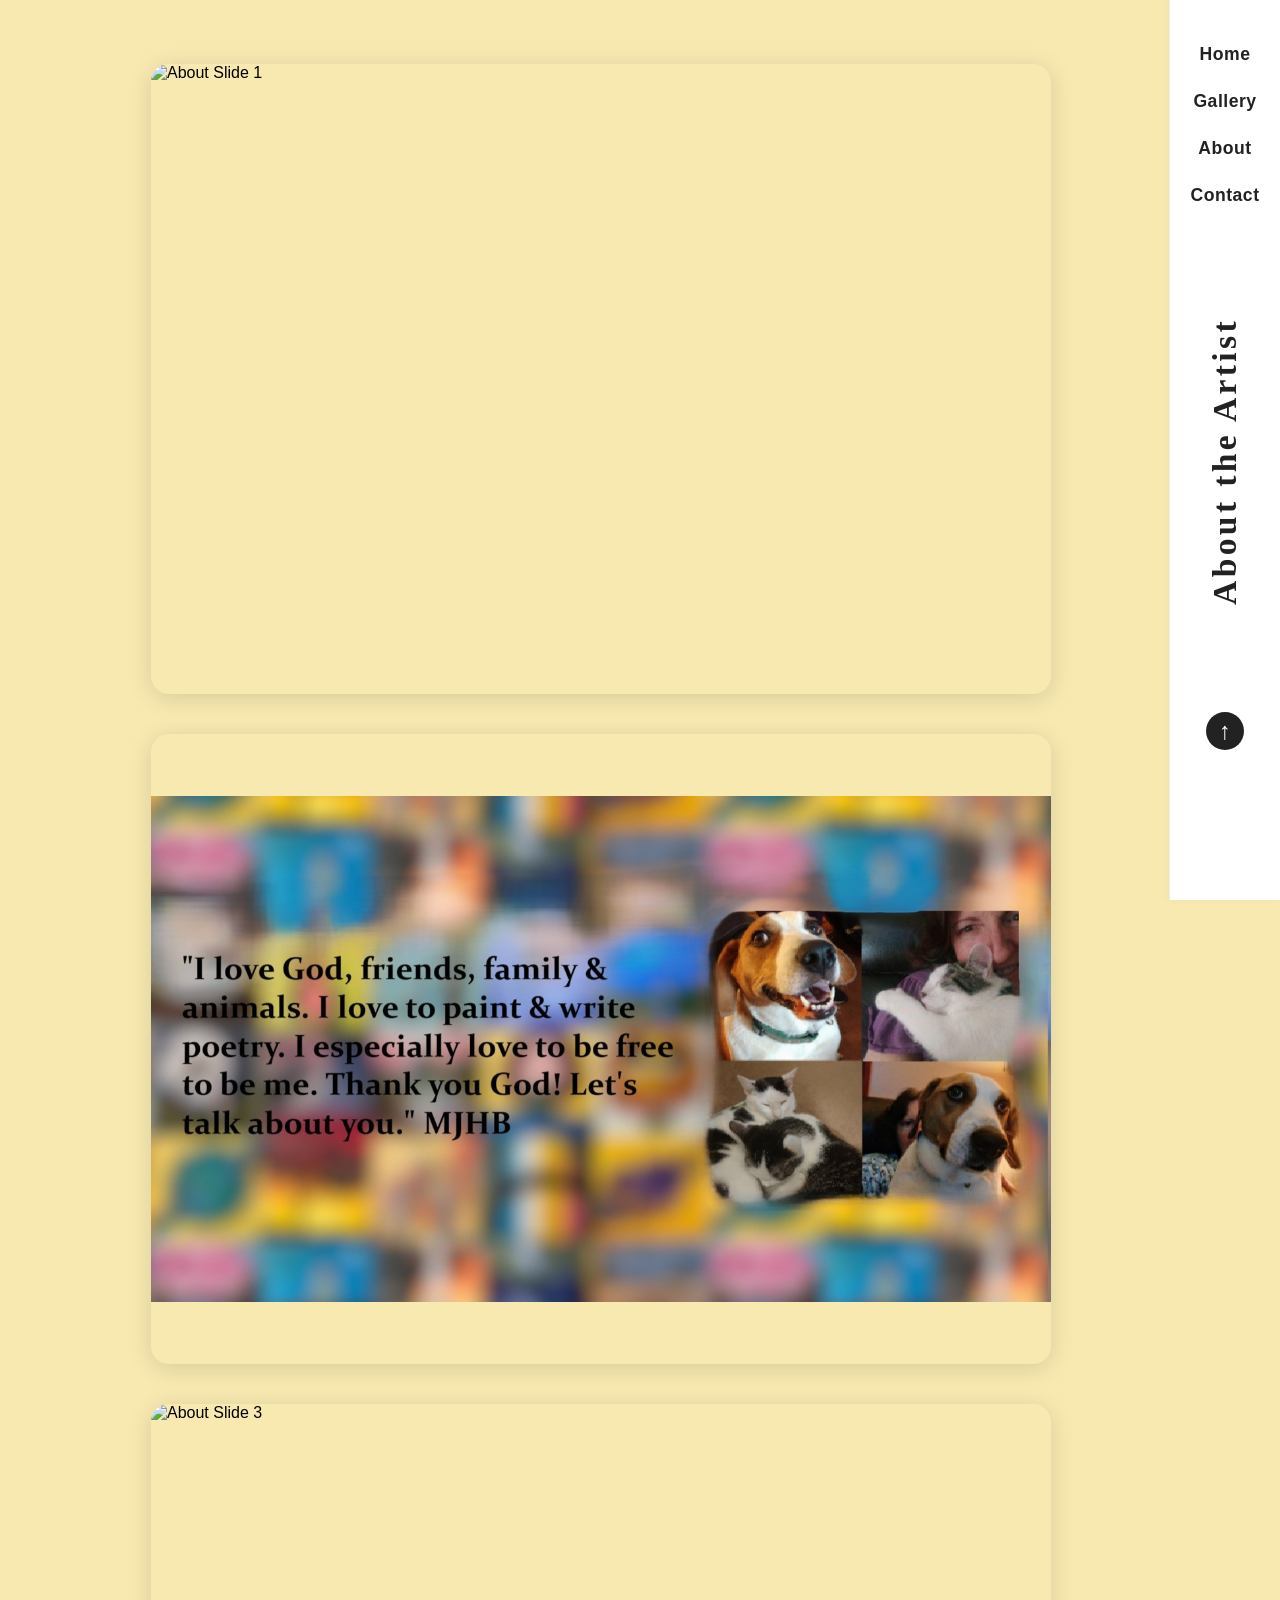
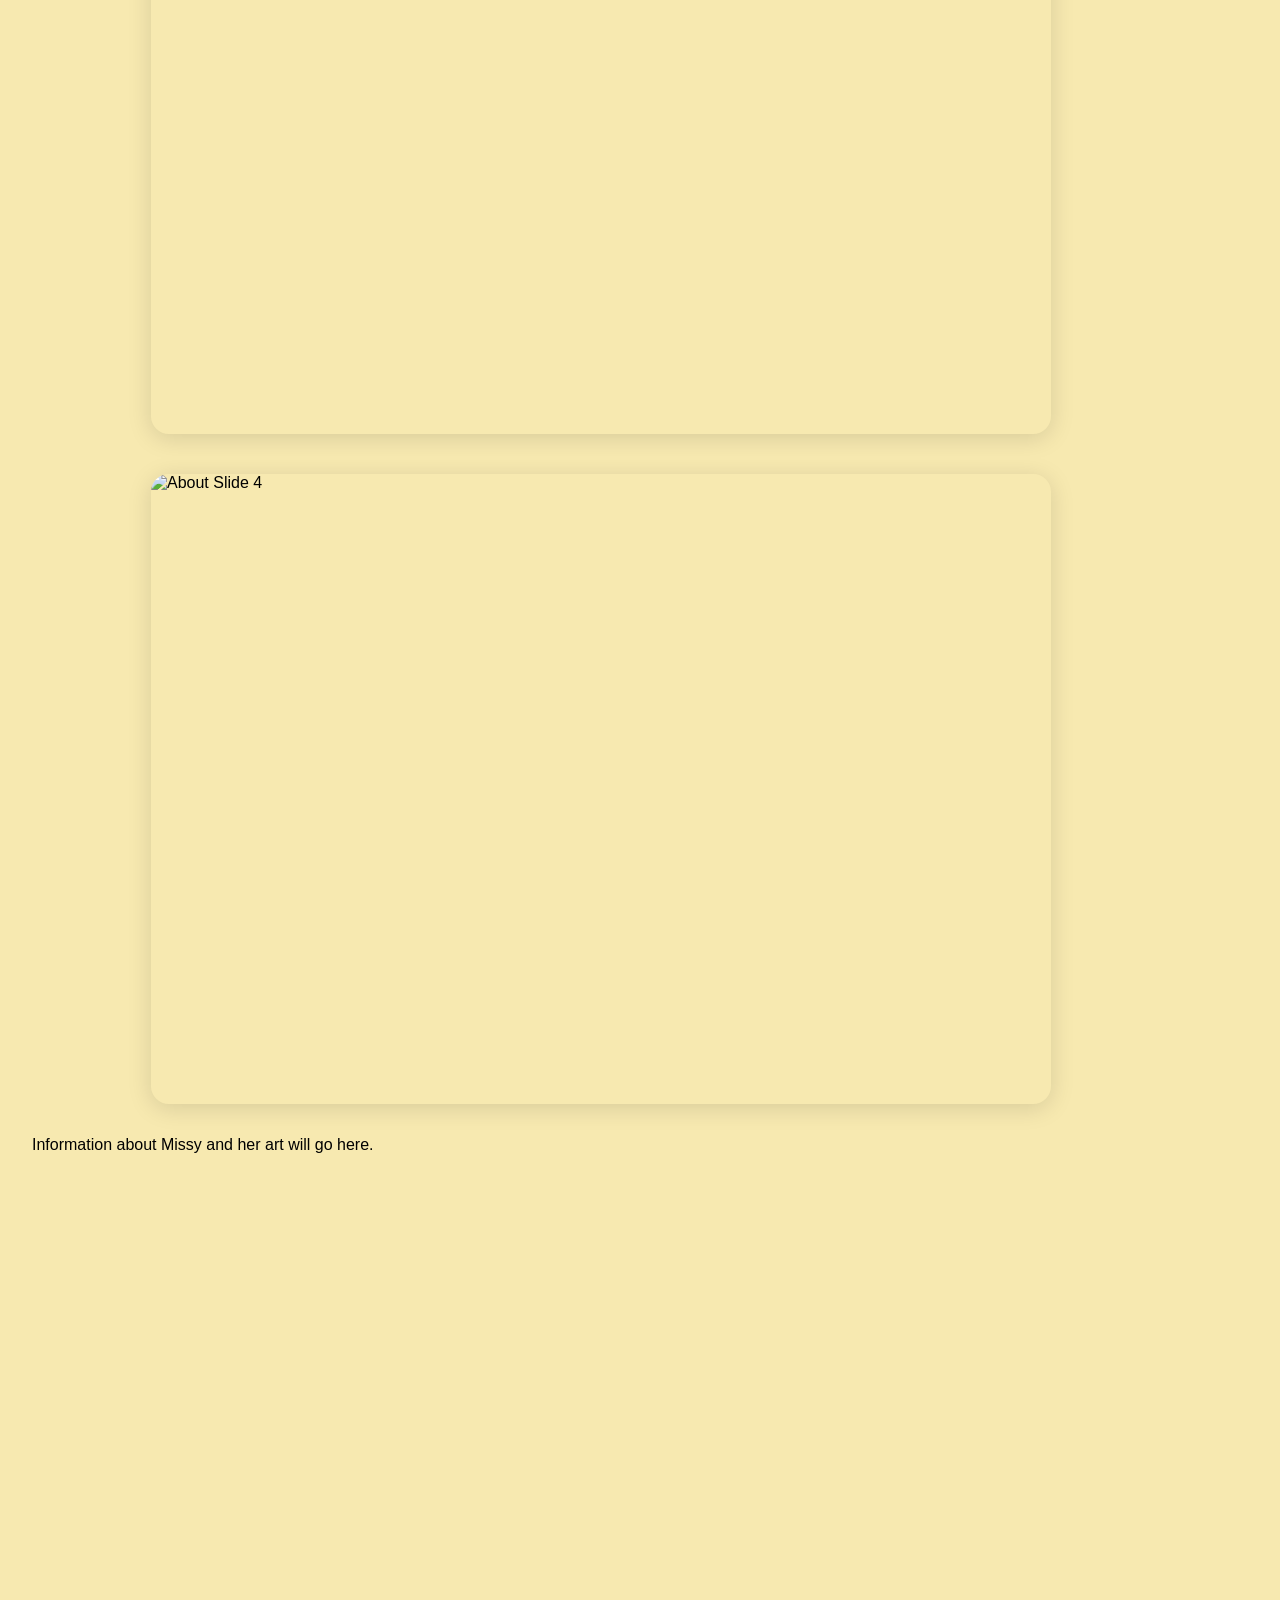
==== about.html @ 3e7fbd7c "updated JS, CSS and HTML updated. :)" ====
<!DOCTYPE html>
<html lang="en">
<head>
  <meta charset="UTF-8">
  <meta name="viewport" content="width=device-width, initial-scale=1.0">
  <title>About - Missy Art Gallery</title>
  <link rel="stylesheet" href="assets/style.css">
  <link rel="icon" href="assets/MissyCutOut.png">
</head>
<body>
  <div class="page-layout">
    <main class="gallery-main about-slides about-page-bg">
      <!-- Removed duplicate heading -->
      <div class="about-slides-container">
        <img src="assets/about1.png" alt="About Slide 1" class="about-slide">
        <img src="assets/about2.png" alt="About Slide 2" class="about-slide">
        <img src="assets/about3.png" alt="About Slide 3" class="about-slide">
        <img src="assets/about4.png" alt="About Slide 4" class="about-slide">
      </div>
      <p>Information about Missy and her art will go here.</p>
    </main>
    <aside class="sidebar-nav">
      <nav class="side-links">
        <a href="index.html">Home</a>
        <a href="gallery.html">Gallery</a>
        <a href="about.html">About</a>
        <a href="contact.html">Contact</a>
      </nav>
      <div class="vertical-heading-flex">
        <span>About the Artist</span>
      </div>
      <div class="sidebar-bottom">
        <button id="backToTopBtn" title="Back to Top">↑</button>
        <div class="missy-spacer"></div>
        <div id="missy-widget-placeholder"></div>
      </div>
    </aside>
  </div>
  <div class="color-reveal"></div>
  <script src="assets/color-reveal.js"></script>
  <!-- hamburger.js removed -->
</body>
</html>
---- assets/style.css ----
/* Home page background and layout */
body.home-bg {
  background: url('home-bg.jpg') no-repeat center center fixed;
  background-size: cover;
  min-height: 100vh;
  width: 100vw;
  overflow: hidden;
  margin: 0;
  padding: 0;
  display: flex;
  flex-direction: column;
  align-items: center;
  justify-content: flex-start;
  position: relative;
}

body.home-bg::before {
  content: '';
  position: fixed;
  top: 0;
  left: 0;
  width: 100vw;
  height: 100vh;
  background: url('home-bg.jpg') no-repeat center center fixed;
  background-size: cover;
  filter: grayscale(1);
  opacity: 0.5; /* Adjusted opacity for better visibility */
  z-index: 0;
  pointer-events: none;
  /* Remove any other background overlays for home */
}

.home-bg header {
  width: 100vw;
  background: rgba(255,255,255,0.85);
  text-align: center;
  padding: 2.5em 0 1.5em 0;
  box-sizing: border-box;
}
@media (min-width: 700px) {
  .home-bg header {
    max-width: 900px;
    margin: 2.5em auto 0 auto;
    border-radius: 18px;
    box-shadow: 0 4px 24px rgba(0,0,0,0.13);
    padding: 0.7em 0 0.5em 0;
    width: 90vw;
  }
}
.home-bg h1 {
  margin: 0 0 0.5em 0;
  font-size: 2.5em;
  font-family: 'Constantia', serif;
  color: #222;
  letter-spacing: 0.05em;
}
.home-bg .side-links {
  display: flex;
  flex-direction: row;
  justify-content: center;
  align-items: center;
  gap: 1.2em;
  margin-bottom: 0;
}
/* Center nav links for index.html and all pages */
.side-links {
  display: flex;
  flex-direction: row;
  justify-content: center;
  align-items: center;
  width: 100%;
  gap: 1.2em;
}
@media (max-width: 900px) {
  .side-links {
    gap: 0.5em;
  }
}
@media (max-width: 900px) {
  .side-links a {
    font-size: 1em;
    padding: 0.2em 0.5em;
    margin: 0 0.2em;
  }
  .side-links {
    gap: 0.5em;
  }
}
@media (max-width: 900px) {
  .side-links a {
    font-size: 1em;
    padding: 0.2em 0.5em;
    margin: 0 0.2em;
  }
  .side-links {
    gap: 0.5em;
  }
}
/* Removed yellow background for about page layout to allow body background image to show */
/* About page slides */
.about-slides-container {
  display: flex;
  flex-direction: column;
  gap: 2.5em;
  margin: 2em 0 2em 0;
  background: transparent;
}
.about-slide {
  width: 100%;
  max-width: 900px;
  height: 60vw;
  max-height: 70vh;
  object-fit: contain;
  border-radius: 18px;
  box-shadow: 0 4px 24px rgba(0,0,0,0.13);
  margin: 0 auto;
  display: block;
  background: transparent;
}

/* Contact window with background image */
.contact-window {
  max-width: 500px;
  margin: 2em auto 0 auto;
  padding: 2.5em 2em 2em 2em;
  border-radius: 18px;
  box-shadow: 0 4px 24px rgba(0,0,0,0.13);
  background: url('contactme.png') center center/cover no-repeat, #fff;
  color: #222;
  position: relative;
  min-height: 340px;
  display: flex;
  flex-direction: column;
  align-items: flex-start;
  justify-content: center;
}
.contact-window .contact-info {
  background: rgba(255,255,255,0.85);
  border-radius: 10px;
  padding: 1.2em 1em;
  width: 100%;
  box-sizing: border-box;
}
@media (max-width: 700px) {
  .about-slide {
    height: 40vw;
    max-height: 40vh;
  }
  .about-slides-container {
    gap: 1.2em;
  }
}

/* Missy Art Gallery - Gallery Page Styles */
body {
  font-family: 'Segoe UI', Arial, sans-serif;
  background: #f7e9b0;
  min-height: 100vh;
  margin: 0;
  padding: 0;
  position: relative;
  overflow-x: hidden;
}

body:not(.home-bg)::before {
  content: '';
  position: fixed;
  top: 0;
  left: 0;
  width: 100vw;
  height: 100vh;
  background: url('bg.png') no-repeat center center fixed;
  background-size: cover;
  filter: grayscale(1);
  opacity: 1;
  z-index: 0;
  pointer-events: none;
}

/* Color reveal overlay for wave effect */
.color-reveal {
  position: fixed;
  top: 0; left: 0; width: 100vw; height: 100vh;
  background: url('bg.png') center center/cover no-repeat;
  z-index: 1;
  pointer-events: none;
  /* Start fully hidden (right edge at 100%) */
  clip-path: inset(0 100% 0 0);
  transition: clip-path 1.2s cubic-bezier(0.4, 0, 0.2, 1);
}
.color-reveal.active {
  clip-path: inset(0 0 0 0);
}
body:not(.home-bg) > * {
  position: relative;
  z-index: 2;
}

body:not(.home-bg)::before {
  content: '';
  position: fixed;
  top: 0;
  left: 0;
  width: 100vw;
  height: 100vh;
  background: url('bgbw.png') no-repeat center center fixed;
  background-size: cover;
  opacity: 1;
  z-index: 0;
  pointer-events: none;
}

body > * {
  position: relative;
  z-index: 1;
}


/* Sidebar navigation styles */
.sidebar-nav {
  width: 110px;
  position: fixed;
  top: 0;
  right: 0;
  height: 100vh;
  background: #fff;
  border-left: 1px solid #eee;
  display: flex;
  flex-direction: column;
  align-items: center;
  z-index: 20;
  box-shadow: -2px 0 8px rgba(0,0,0,0.03);
  justify-content: flex-start;
}
.side-links {
  display: flex;
  flex-direction: column;
  align-items: center;
  margin-top: 2.5em;
  gap: 1.2em;
  z-index: 2;
}
.vertical-heading-flex {
  flex: 1 1 0;
  display: flex;
  align-items: center;
  justify-content: center;
  width: 100%;
  background: none;
  border: none;
  box-shadow: none;
  height: auto;
  pointer-events: none;
  z-index: 1;
}
.vertical-heading-flex span {
  writing-mode: vertical-rl;
  transform: rotate(180deg);
  font-size: 2.1em;
  font-family: 'Constantia', serif;
  color: #222;
  letter-spacing: 0.1em;
  font-weight: bold;
  margin: 0 auto;
  pointer-events: auto;
}
.vertical-heading span {
  pointer-events: auto;
}
.sidebar-nav {
  position: fixed;
  top: 0;
  right: 0;
  width: 110px;
  height: 100vh;
  background: #fff;
  border-left: 1px solid #eee;
  display: flex;
  flex-direction: column;
  align-items: center;
  z-index: 20;
  box-shadow: -2px 0 8px rgba(0,0,0,0.03);
  /* For absolute children */
  position: fixed;
}
.side-links, .sidebar-bottom {
  position: relative;
  z-index: 2;
}
.sidebar-bottom {
  display: flex;
  flex-direction: column;
  align-items: center;
  margin-bottom: 1.5em;
  gap: 0.7em;
  margin-top: auto;
}
.missy-spacer {
  height: 1.7em;
}
.side-links {
  display: flex;
  flex-direction: column;
  align-items: center;
  margin-top: 2.5em;
  gap: 1.2em;
}
.side-links a {
  color: #222;
  text-decoration: none;
  font-weight: bold;
  font-size: 1.1em;
  letter-spacing: 0.5px;
  padding: 0.2em 0.5em;
  border-radius: 3px;
  transition: background 0.2s, color 0.2s;
}
.side-links a:hover {
  background: #222;
  color: #fff;
}
.vertical-heading {
  margin: 2.5em 0 2.5em 0;
  width: 100%;
  display: flex;
  align-items: center;
  justify-content: center;
  background: none;
  border: none;
  box-shadow: none;
  position: static;
  height: auto;
}
.vertical-heading span {
  writing-mode: vertical-rl;
  transform: rotate(180deg);
  font-size: 2.1em;
  font-family: 'Constantia', serif;
  color: #222;
  letter-spacing: 0.1em;
  font-weight: bold;
  margin: 0 auto;
}
.sidebar-bottom {
  display: flex;
  flex-direction: column;
  align-items: center;
  margin-bottom: 1.5em;
  gap: 1.2em;
}
#backToTopBtn {
  background: #222;
  color: #fff;
  border: none;
  border-radius: 50%;
  width: 38px;
  height: 38px;
  font-size: 1.5em;
  cursor: pointer;
  margin-bottom: 0.5em;
  transition: background 0.2s;
}
#backToTopBtn:hover {
  background: #444;
}
#missy-widget-placeholder {
  width: 48px;
  height: 48px;
  background: none;
}

.gallery-grid {
  display: grid;
  grid-template-columns: repeat(auto-fit, minmax(180px, 1fr));
  gap: 1.5em;
  padding: 2em;
  max-width: 1200px;
  margin: 0 auto;
}

/* Two-column layout for gallery and vertical heading */
  /* ...existing code... */
.page-layout {
  display: flex;
  flex-direction: row;
  min-height: 80vh;
  max-width: 1400px;
  margin: 0 auto;
}
.gallery-main {
  flex: 1 1 0;
  padding: 2em 0 2em 2em;
  margin-right: 110px; /* leave space for sidebar */
}

.gallery-grid {
  display: grid;
  grid-template-columns: repeat(auto-fit, minmax(180px, 1fr));
  gap: 1.5em;
  max-width: 900px;
  margin: 0 auto;
}
.gallery-item {
  background: #fff;
  border-radius: 8px;
  box-shadow: 0 2px 8px rgba(0,0,0,0.07);
  overflow: hidden;
  text-align: center;
  transition: box-shadow 0.2s;
}
.gallery-item:hover {
  box-shadow: 0 4px 16px rgba(0,0,0,0.15);
}
.gallery-thumb {
  width: 100%;
  height: 180px;
  object-fit: cover;
  filter: grayscale(1);
  transition: filter 0.4s;
  cursor: pointer;
}
.gallery-thumb.visited {
  filter: grayscale(0);
}
.caption {
  padding: 0.7em 1em 1em 1em;
  font-size: 1em;
  color: #333;
}

#loadMoreBtn {
  display: block;
  margin: 2em auto 3em auto;
  padding: 0.8em 2.5em;
  font-size: 1.1em;
  background: #222;
  color: #fff;
  border: none;
  border-radius: 4px;
  cursor: pointer;
  transition: background 0.2s;
}
#loadMoreBtn:hover {
  background: #444;
}

@media (max-width: 600px) {
  .gallery-grid {
    grid-template-columns: 1fr 1fr;
    padding: 1em;
    gap: 1em;
  }
  .gallery-thumb {
    height: 120px;
  }
}

@media (max-width: 900px) {
  .page-layout {
    flex-direction: column;
  }
  .sidebar-nav {
    position: fixed;
    left: 0;
    right: 0;
    top: auto;
    bottom: 0;
    width: 100vw;
    height: 90px;
    flex-direction: row;
    border-left: none;
    border-top: 1px solid #eee;
    box-shadow: 0 -2px 8px rgba(0,0,0,0.03);
    justify-content: space-between;
    align-items: center;
    padding: 0 1em 1em 1em;
    z-index: 30;
  }
  .side-links {
    flex-direction: row;
    margin-top: 0;
    gap: 1em;
  }
  .vertical-heading-flex {
    flex: none;
    position: static;
    padding: 0;
    margin: 0 1em 0 1em;
    width: auto;
    height: 60px;
    border: none;
    background: none;
    box-shadow: none;
    align-items: center;
    justify-content: center;
    transform: none;
  }
  .vertical-heading-flex span {
    writing-mode: horizontal-tb;
    transform: none;
    font-size: 2em;
    padding-top: 0.5em;
  }
  .sidebar-bottom {
    flex-direction: row;
    margin-bottom: 0;
    gap: 1em;
    margin-top: 0;
    align-items: flex-end;
  }
  .missy-spacer {
    width: 1.7em;
    height: auto;
  }
  .gallery-main {
    padding: 1em 0 0.5em 0.5em;
    margin-right: 0;
  }
  .gallery-grid {
    grid-template-columns: 1fr 1fr;
    gap: 1em;
    max-width: 100vw;
  }
}

@media (max-width: 600px) {
  .gallery-grid {
    grid-template-columns: 1fr;
    gap: 0.7em;
  }
  .gallery-thumb {
    height: 120px;
  }
  .vertical-heading span {
    font-size: 1.3em;
  }
}
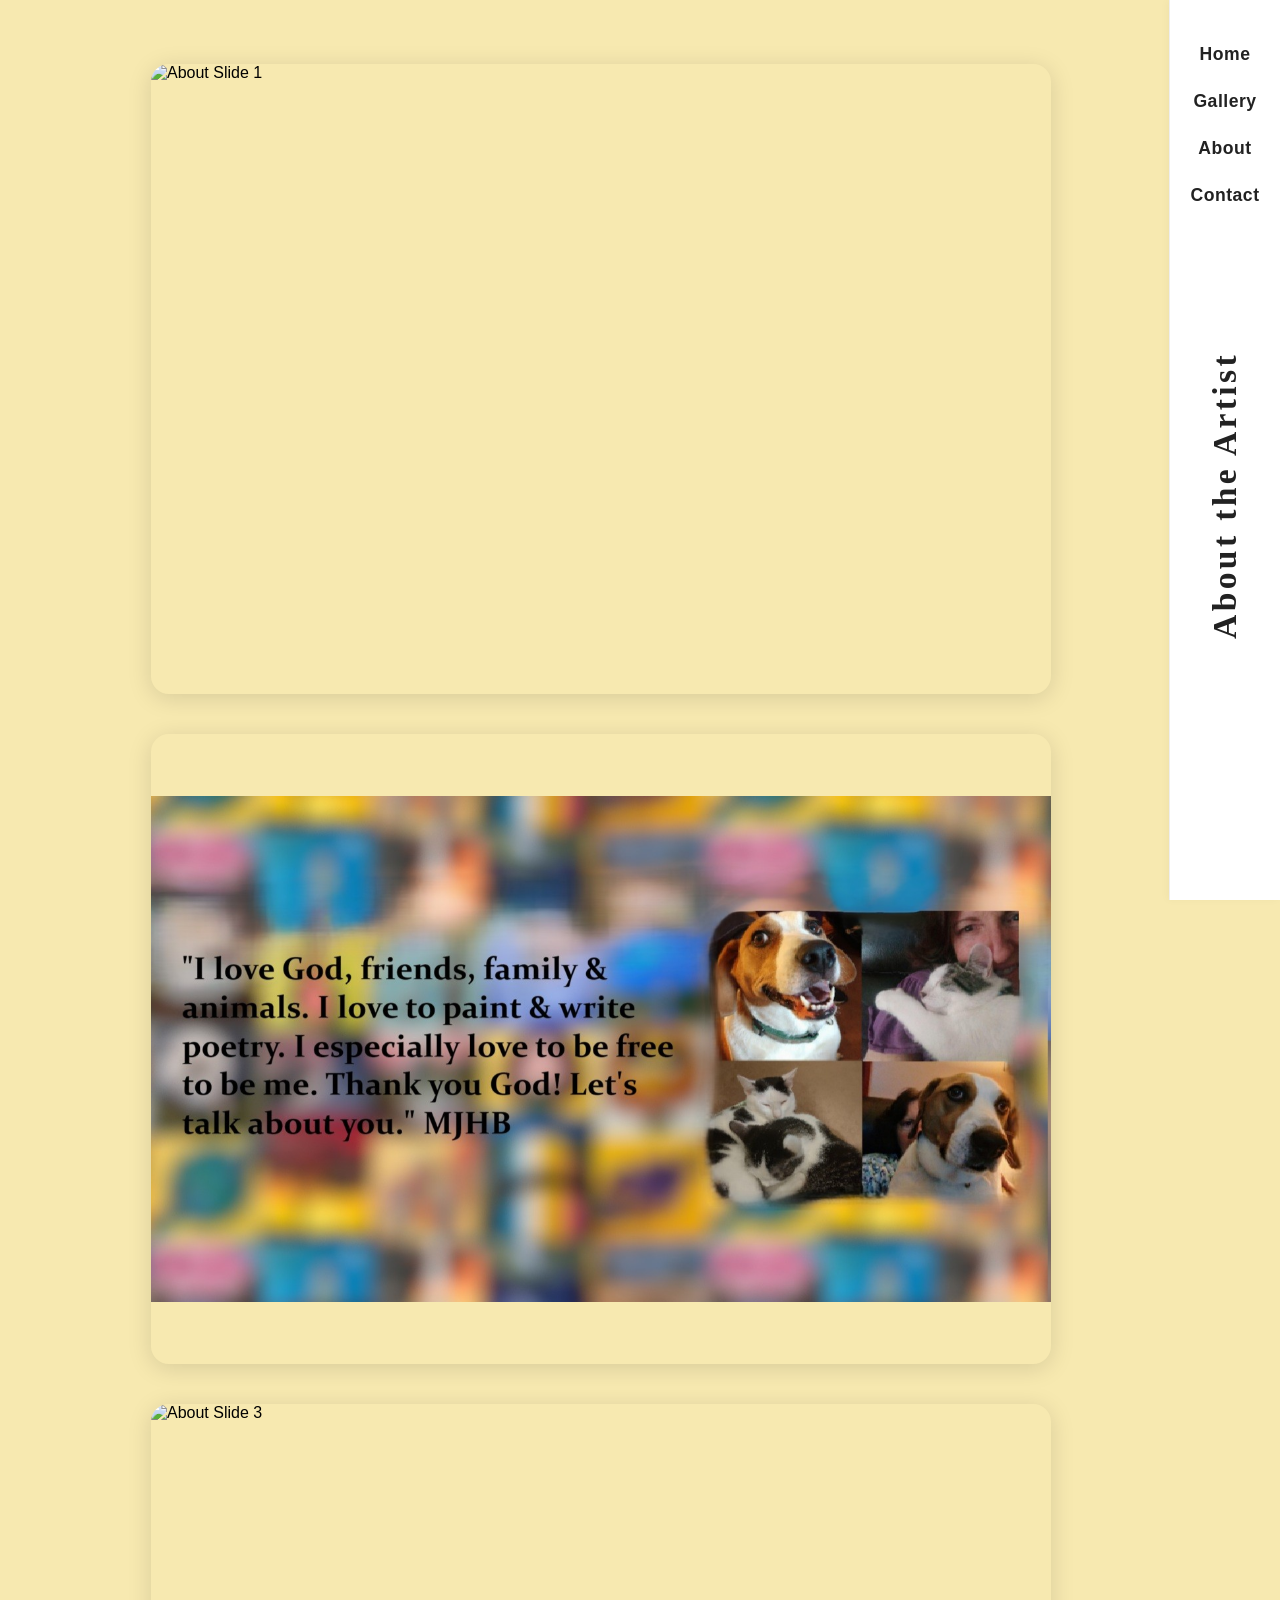
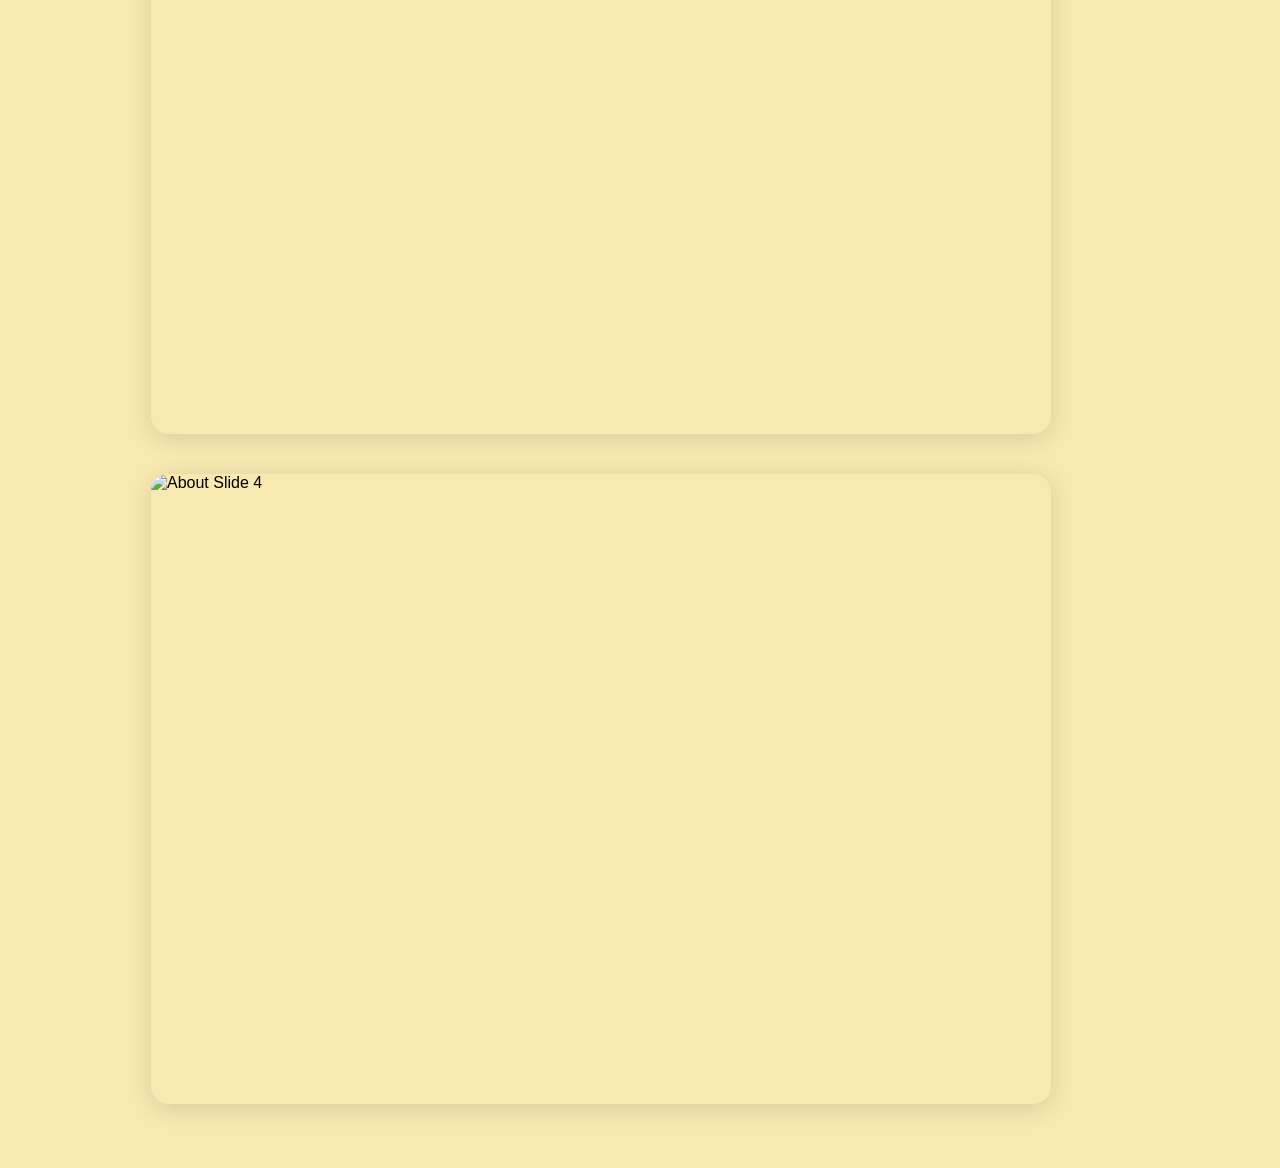
==== commit 6ddb5a48: "updating javascript created color wave" ====
--- a/about.html
+++ b/about.html
@@ -8,6 +8,11 @@
   <link rel="icon" href="assets/MissyCutOut.png">
 </head>
 <body>
+  <!-- Magic background effect: color wave reveal -->
+  <div id="magic-bg-container">
+    <div class="bg-layer cursed-bw"></div>
+    <div class="bg-layer magic-color"></div>
+  </div>
   <div class="page-layout">
     <main class="gallery-main about-slides about-page-bg">
       <!-- Removed duplicate heading -->
@@ -17,7 +22,7 @@
         <img src="assets/about3.png" alt="About Slide 3" class="about-slide">
         <img src="assets/about4.png" alt="About Slide 4" class="about-slide">
       </div>
-      <p>Information about Missy and her art will go here.</p>
+      <!-- Placeholder text removed -->
     </main>
     <aside class="sidebar-nav">
       <nav class="side-links">
@@ -30,13 +35,11 @@
         <span>About the Artist</span>
       </div>
       <div class="sidebar-bottom">
-        <button id="backToTopBtn" title="Back to Top">↑</button>
         <div class="missy-spacer"></div>
         <div id="missy-widget-placeholder"></div>
       </div>
     </aside>
   </div>
-  <div class="color-reveal"></div>
   <script src="assets/color-reveal.js"></script>
   <!-- hamburger.js removed -->
 </body>
--- a/assets/style.css
+++ b/assets/style.css
@@ -1,51 +1,38 @@
-/* Home page background and layout */
-body.home-bg {
-  background: url('home-bg.jpg') no-repeat center center fixed;
-  background-size: cover;
-  min-height: 100vh;
-  width: 100vw;
-  overflow: hidden;
-  margin: 0;
-  padding: 0;
-  display: flex;
-  flex-direction: column;
-  align-items: center;
-  justify-content: flex-start;
-  position: relative;
-}
-
-body.home-bg::before {
-  content: '';
-  position: fixed;
-  top: 0;
-  left: 0;
-  width: 100vw;
-  height: 100vh;
-  background: url('home-bg.jpg') no-repeat center center fixed;
-  background-size: cover;
-  filter: grayscale(1);
-  opacity: 0.5; /* Adjusted opacity for better visibility */
-  z-index: 0;
-  pointer-events: none;
-  /* Remove any other background overlays for home */
-}
-
+/* Vertical animated color stripe overlay for all pages */
+
+  /* Animated color wave mask for color background layer */
+  .magic-color, .home-magic-color {
+    clip-path: circle(0px at center);
+    transition: clip-path 0.1s ease-out;
+    mask-image: linear-gradient(90deg, transparent 40%, black 48%, black 52%, transparent 60%);
+    -webkit-mask-image: linear-gradient(90deg, transparent 40%, black 48%, black 52%, transparent 60%);
+    mask-size: 200% 100%;
+    -webkit-mask-size: 200% 100%;
+    mask-position: 100% 0;
+    -webkit-mask-position: 100% 0;
+    animation: color-wave-move 6s linear infinite;
+  }
+  @keyframes color-wave-move {
+    0% {
+      mask-position: 100% 0;
+      -webkit-mask-position: 100% 0;
+    }
+    100% {
+      mask-position: -100% 0;
+      -webkit-mask-position: -100% 0;
+    }
+  }
+/* Center header and h1 for home page */
 .home-bg header {
   width: 100vw;
+  display: flex;
+  flex-direction: column;
+  align-items: center;
+  justify-content: flex-start;
   background: rgba(255,255,255,0.85);
   text-align: center;
   padding: 2.5em 0 1.5em 0;
   box-sizing: border-box;
-}
-@media (min-width: 700px) {
-  .home-bg header {
-    max-width: 900px;
-    margin: 2.5em auto 0 auto;
-    border-radius: 18px;
-    box-shadow: 0 4px 24px rgba(0,0,0,0.13);
-    padding: 0.7em 0 0.5em 0;
-    width: 90vw;
-  }
 }
 .home-bg h1 {
   margin: 0 0 0.5em 0;
@@ -53,25 +40,160 @@
   font-family: 'Constantia', serif;
   color: #222;
   letter-spacing: 0.05em;
-}
-.home-bg .side-links {
+  text-align: center;
+}
+/* Contact page image and yellow text bubbles overlay */
+.contact-image-bubbles {
+  position: relative;
+  display: grid;
+  grid-template-columns: 1fr 1fr;
+  grid-template-rows: auto 1fr auto;
+  align-items: center;
+  justify-items: center;
+  min-height: 420px;
+  width: 100%;
+  margin: 0 auto;
+  max-width: 700px;
+}
+.contact-art-img {
+  width: 100%;
+  max-width: 600px;
+  border-radius: 18px;
+  box-shadow: 0 4px 24px rgba(0,0,0,0.13);
+  display: block;
+}
+.bubble {
+  background: #ffe066;
+  color: #222;
+  border-radius: 2em;
+  padding: 0.7em 1.4em;
+  font-size: 1.1em;
+  box-shadow: 0 2px 12px rgba(0,0,0,0.10);
+  border: 2px solid #fffbe6;
+  font-family: 'Segoe UI', Arial, sans-serif;
+  z-index: 2;
+  transition: transform 0.2s;
+}
+.bubble a { color: #222; text-decoration: underline; }
+/* Improved bubble positions for clarity */
+/* Pixel-based for more consistent overlay */
+.bubble-name { top: 24px; left: 32px; }
+.bubble-phone { top: 24px; right: 32px; }
+.bubble-email { bottom: 32px; left: 32px; }
+.bubble-fb { bottom: 32px; right: 32px; }
+@media (max-width: 700px) {
+  .contact-image-bubbles {
+    max-width: 98vw;
+    min-height: 320px;
+  }
+  .contact-art-img { max-width: 98vw; }
+  .bubble { font-size: 0.95em; padding: 0.5em 1em; }
+  .bubble-name { top: 8px; left: 8px; }
+  .bubble-phone { top: 8px; right: 8px; }
+  .bubble-email { bottom: 8px; left: 8px; }
+  .bubble-fb { bottom: 8px; right: 8px; }
+  .bubble-name {
+    grid-column: 1 / 2;
+    grid-row: 1 / 2;
+    justify-self: start;
+    align-self: start;
+  }
+  .bubble-phone {
+    grid-column: 2 / 3;
+    grid-row: 1 / 2;
+    justify-self: end;
+    align-self: start;
+  }
+  .bubble-email {
+    grid-column: 1 / 2;
+    grid-row: 3 / 4;
+    justify-self: start;
+    align-self: end;
+  }
+  .bubble-fb {
+    grid-column: 2 / 3;
+    grid-row: 3 / 4;
+    justify-self: end;
+    align-self: end;
+  }
+}
+.bg-layer {
+  position: absolute;
+  inset: 0;
+  background-repeat: no-repeat;
+}
+
+.cursed-bw {
+  background-image: url('bgbw.png');
+}
+
+.magic-color {
+  background-image: url('bg.png');
+  clip-path: circle(0px at center);
+  transition: clip-path 0.1s ease-out;
+}
+
+/* Home page specific background images */
+.home-cursed-bw {
+  background-image: url('home-bgbw.jpg');
+}
+.home-magic-color {
+  background-image: url('home-bg.jpg');
+  clip-path: circle(0px at center);
+  transition: clip-path 0.1s ease-out;
+}
+
+/* Magic background color wave effect */
+#magic-bg-container {
+  position: fixed;
+  top: 0;
+  left: 0;
+  width: 100vw;
+  height: 100vh;
+  z-index: -1;
+}
+
+.bg-layer {
+  position: absolute;
+  inset: 0;
+  background-size: cover;
+  background-position: center;
+  background-repeat: no-repeat;
+}
+
+.cursed-bw {
+  background-image: url('bgbw.png');
+}
+
+.magic-color {
+  background-image: url('bg.png');
+  clip-path: circle(0px at center);
+  transition: clip-path 0.1s ease-out;
+}
+
+/* ...existing code for header and other elements... */
+  background: url('bg.png') no-repeat center center fixed; /* Background image */
+  background-size: cover; /* Cover entire viewport */
+  filter: grayscale(1); /* Grayscale effect */
+  opacity: 1; /* Fully opaque */
+.side-links {
   display: flex;
   flex-direction: row;
   justify-content: center;
   align-items: center;
+  width: 100%;
   gap: 1.2em;
-  margin-bottom: 0;
-}
-/* Center nav links for index.html and all pages */
-.side-links {
+}
+.home-bg .side-links {
   display: flex;
   flex-direction: row;
   justify-content: center;
   align-items: center;
-  width: 100%;
   gap: 1.2em;
-}
-@media (max-width: 900px) {
+  width: 100%;
+  z-index: 2;
+  margin-top: 0;
+}
   .side-links {
     gap: 0.5em;
   }
@@ -82,10 +204,17 @@
     padding: 0.2em 0.5em;
     margin: 0 0.2em;
   }
-  .side-links {
-    gap: 0.5em;
-  }
-}
+    .home-bg .side-links {
+      flex-direction: column;
+      gap: 0.5em;
+      align-items: center;
+    }
+    .home-bg .side-links a {
+      font-size: 1.1em;
+      padding: 0.2em 0.5em;
+      margin: 0.2em 0;
+    }
+  }
 @media (max-width: 900px) {
   .side-links a {
     font-size: 1em;
@@ -117,11 +246,11 @@
   display: block;
   background: transparent;
 }
-
-/* Contact window with background image */
-.contact-window {
-  max-width: 500px;
-  margin: 2em auto 0 auto;
+  pointer-events: auto; /* Allow clicks */
+  background: none;
+  background-size: cover;
+  filter: none;
+  opacity: 1;
   padding: 2.5em 2em 2em 2em;
   border-radius: 18px;
   box-shadow: 0 4px 24px rgba(0,0,0,0.13);
@@ -178,19 +307,6 @@
 }
 
 /* Color reveal overlay for wave effect */
-.color-reveal {
-  position: fixed;
-  top: 0; left: 0; width: 100vw; height: 100vh;
-  background: url('bg.png') center center/cover no-repeat;
-  z-index: 1;
-  pointer-events: none;
-  /* Start fully hidden (right edge at 100%) */
-  clip-path: inset(0 100% 0 0);
-  transition: clip-path 1.2s cubic-bezier(0.4, 0, 0.2, 1);
-}
-.color-reveal.active {
-  clip-path: inset(0 0 0 0);
-}
 body:not(.home-bg) > * {
   position: relative;
   z-index: 2;
@@ -210,10 +326,14 @@
   pointer-events: none;
 }
 
+
 body > * {
   position: relative;
-  z-index: 1;
-}
+  z-index: 2;
+}
+
+
+/* Remove legacy .color-reveal overlay, now handled by .magic-color and .home-magic-color */
 
 
 /* Sidebar navigation styles */
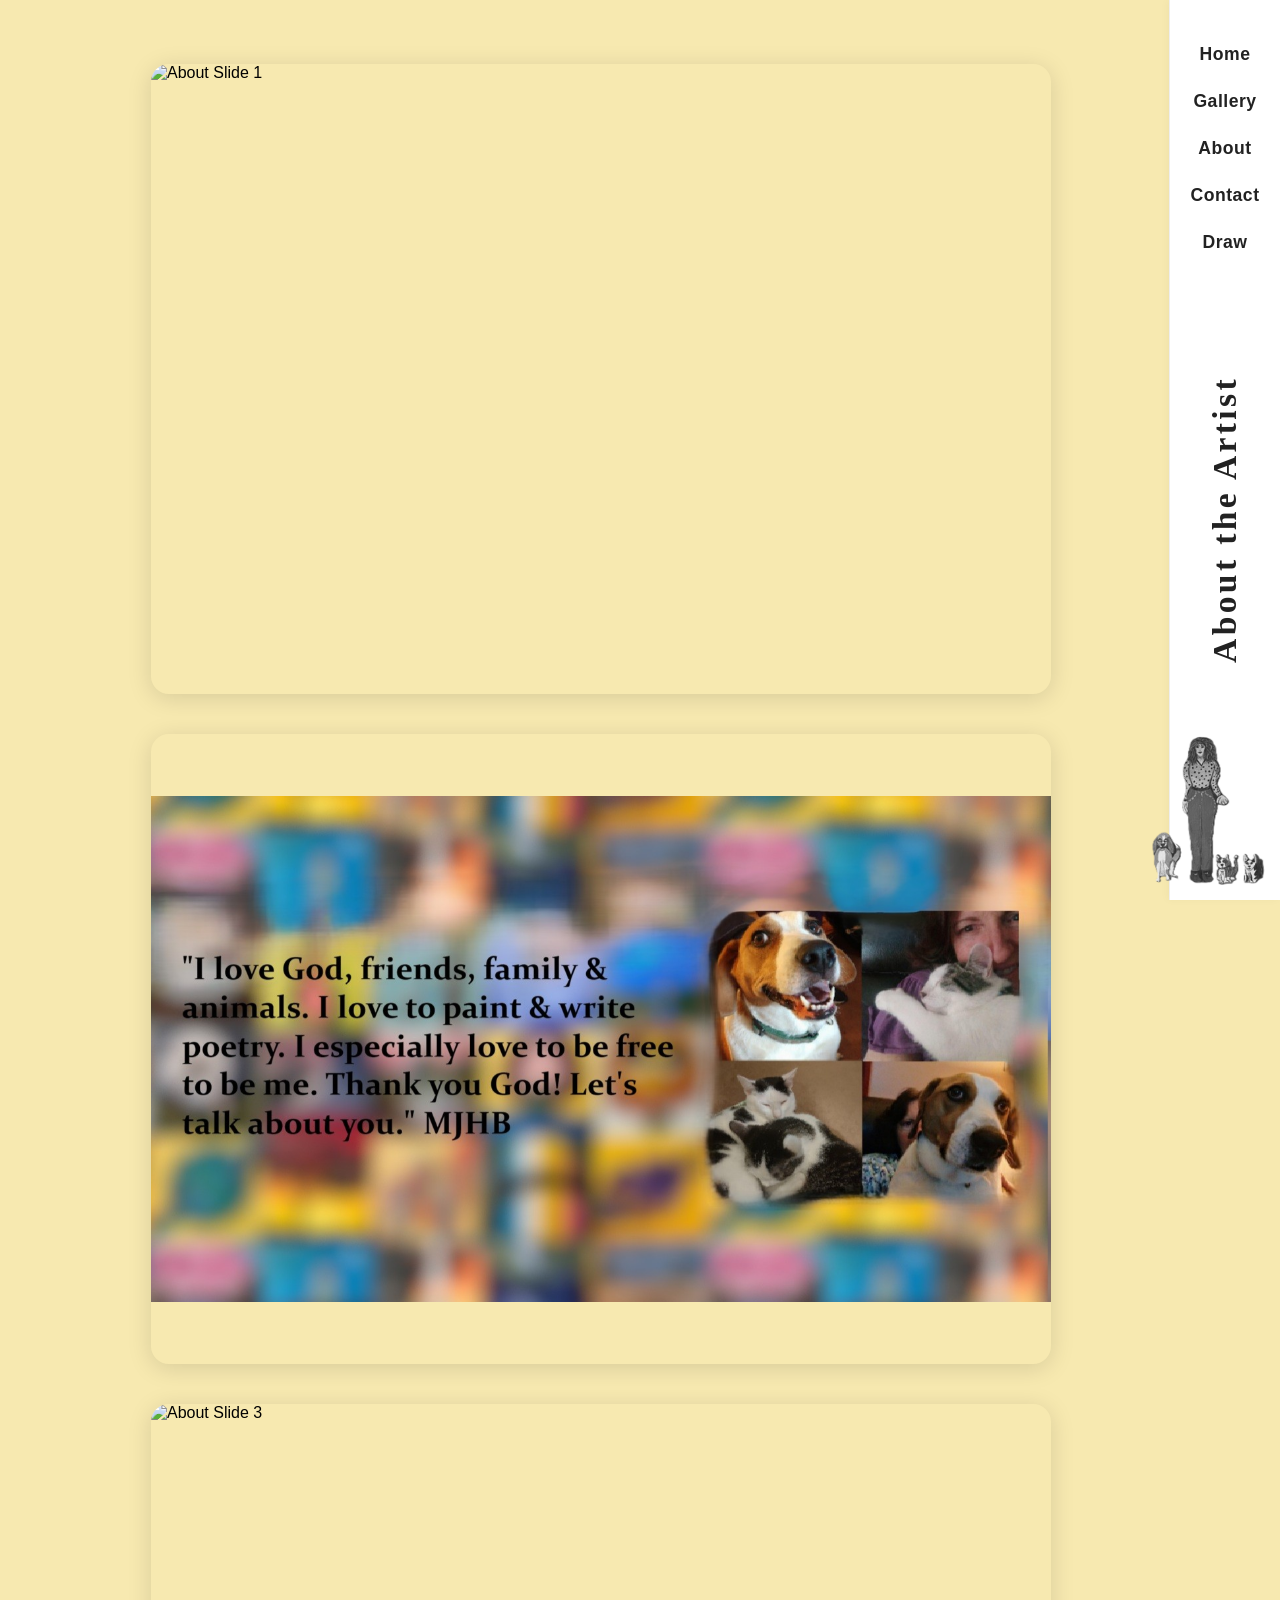
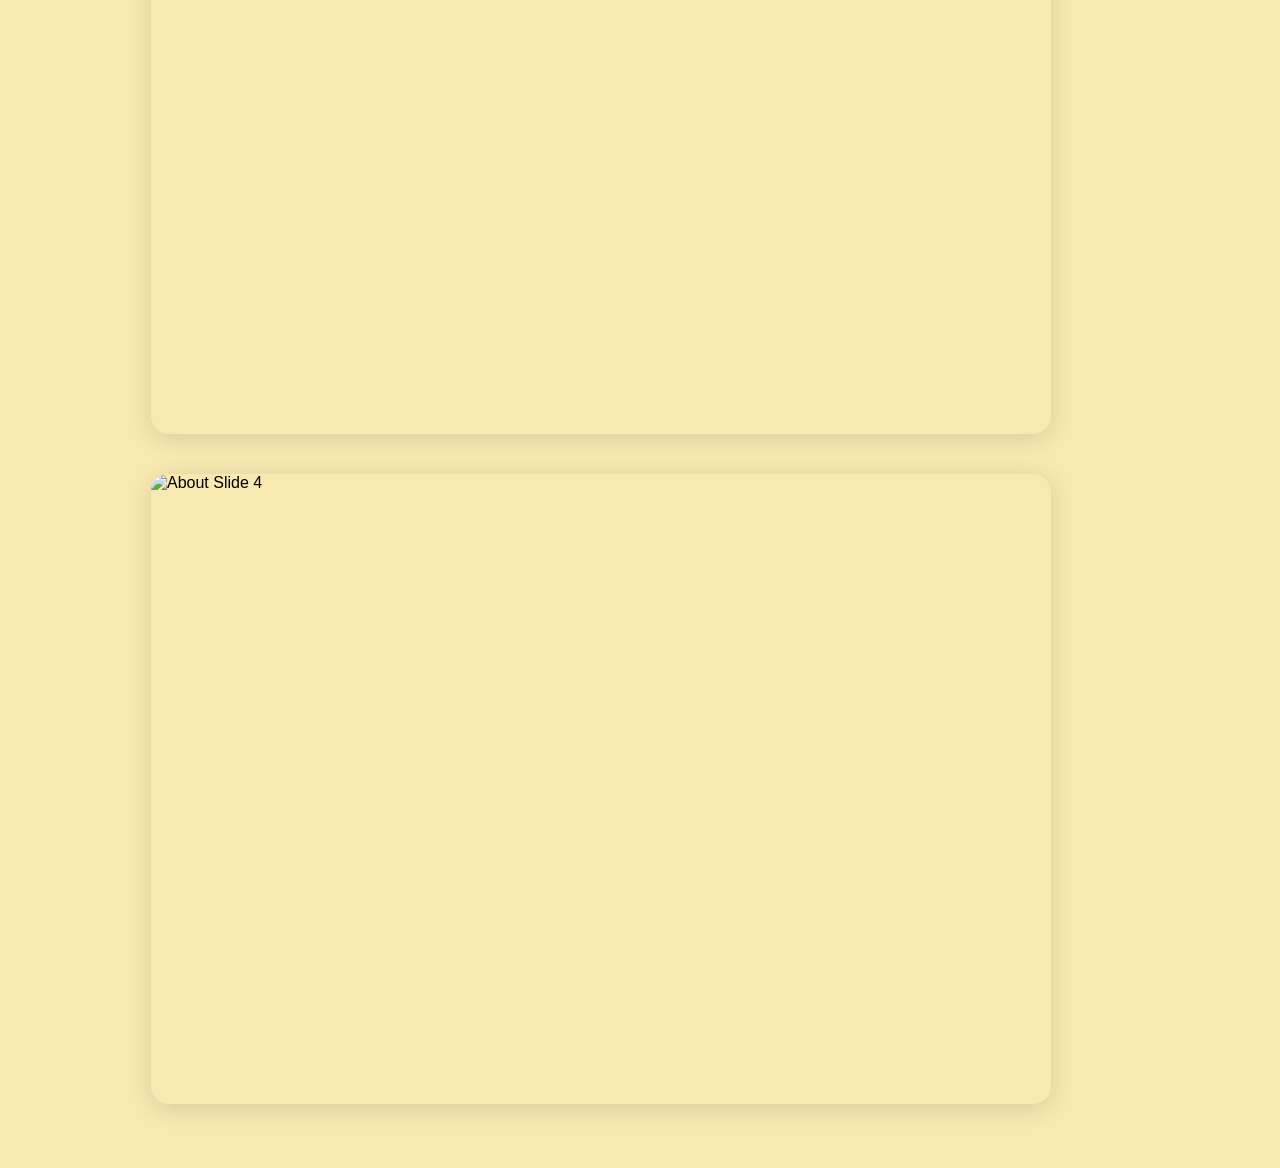
==== commit 54fb41a0: "added more JS and some fun stuff." ====
--- a/about.html
+++ b/about.html
@@ -30,6 +30,7 @@
         <a href="gallery.html">Gallery</a>
         <a href="about.html">About</a>
         <a href="contact.html">Contact</a>
+        <a href="blank-canvas.html">Draw</a>
       </nav>
       <div class="vertical-heading-flex">
         <span>About the Artist</span>
--- a/assets/style.css
+++ b/assets/style.css
@@ -1,3 +1,121 @@
+@media (max-width: 700px) {
+  .contact-img-wrap {
+    display: flex;
+    flex-direction: column;
+    align-items: center;
+    position: relative;
+    width: 100%;
+    max-width: 98vw;
+    margin: 0 auto;
+  }
+  .contact-bubbles-vertical {
+    display: flex;
+    flex-direction: column;
+    align-items: center;
+    width: 100%;
+    max-width: 600px;
+    gap: 0.5em;
+    margin-bottom: 0.7em;
+  }
+  .contact-bubbles-vertical .bubble {
+    position: static;
+    width: 95%;
+    min-width: 0;
+    max-width: 600px;
+    margin: 0 auto;
+    box-sizing: border-box;
+  }
+  .contact-art-img {
+    max-width: 98vw;
+    width: 100%;
+    height: auto;
+    display: block;
+    margin: 0 auto;
+  }
+}
+@media (max-width: 700px) {
+  .contact-img-wrap {
+    display: flex;
+    flex-direction: column;
+    align-items: center;
+    position: relative;
+    width: 100%;
+  }
+  .contact-bubbles-vertical {
+    display: flex;
+    flex-direction: column;
+    align-items: stretch;
+    width: 100%;
+    gap: 0.5em;
+    margin-bottom: 0.7em;
+  }
+  .contact-bubbles-vertical .bubble {
+    position: static;
+    width: 100%;
+    min-width: 0;
+    max-width: 100%;
+    margin: 0;
+  }
+  .contact-art-img {
+    max-width: 98vw;
+    width: 100%;
+    height: auto;
+    display: block;
+  }
+}
+@media (max-width: 700px) {
+  .contact-img-wrap {
+    display: flex;
+    flex-direction: column;
+    align-items: center;
+    position: relative;
+    width: 100%;
+  }
+  .contact-art-img {
+    width: 100%;
+    max-width: 98vw;
+    height: auto;
+    display: block;
+  }
+  .bubble {
+    position: static;
+    margin: 0.3em 0.5em;
+    min-width: 120px;
+    max-width: 98vw;
+    width: auto;
+    display: inline-flex;
+    justify-content: flex-start;
+  }
+  .contact-bubbles-row {
+    display: flex;
+    flex-direction: row;
+    justify-content: space-between;
+    flex-wrap: wrap;
+    gap: 0.5em;
+    width: 100%;
+    margin-bottom: 0.4em;
+  }
+  .contact-bubbles-row .bubble {
+    flex: 1 1 140px;
+    min-width: 120px;
+    max-width: 98vw;
+    margin: 0.2em 0.1em;
+  }
+  @media (max-width: 500px) {
+    .contact-bubbles-row {
+      flex-direction: column;
+      align-items: stretch;
+      gap: 0.5em;
+    }
+    .contact-bubbles-row .bubble {
+      flex: none;
+      min-width: 0;
+      max-width: 100%;
+      width: 100%;
+      margin: 0.1em 0;
+    }
+  }
+}
 /* Vertical animated color stripe overlay for all pages */
 
   /* Animated color wave mask for color background layer */
@@ -44,16 +162,16 @@
 }
 /* Contact page image and yellow text bubbles overlay */
 .contact-image-bubbles {
+  width: 100%;
+  max-width: 700px;
+  margin: 0 auto;
+  display: flex;
+  align-items: center;
+  justify-content: center;
+}
+.contact-img-wrap {
   position: relative;
-  display: grid;
-  grid-template-columns: 1fr 1fr;
-  grid-template-rows: auto 1fr auto;
-  align-items: center;
-  justify-items: center;
-  min-height: 420px;
-  width: 100%;
-  margin: 0 auto;
-  max-width: 700px;
+  display: inline-block;
 }
 .contact-art-img {
   width: 100%;
@@ -63,59 +181,59 @@
   display: block;
 }
 .bubble {
+  position: absolute;
   background: #ffe066;
   color: #222;
   border-radius: 2em;
   padding: 0.7em 1.4em;
   font-size: 1.1em;
-  box-shadow: 0 2px 12px rgba(0,0,0,0.10);
+  box-shadow: 0 2px 12px rgba(0,0,0,0.18);
   border: 2px solid #fffbe6;
   font-family: 'Segoe UI', Arial, sans-serif;
   z-index: 2;
-  transition: transform 0.2s;
+  font-weight: 400;
+  display: flex;
+  align-items: center;
+  min-width: 180px;
+  max-width: 320px;
+  pointer-events: auto;
+}
+.bubble strong {
+  font-weight: 700;
+  margin-right: 0.3em;
 }
 .bubble a { color: #222; text-decoration: underline; }
-/* Improved bubble positions for clarity */
-/* Pixel-based for more consistent overlay */
-.bubble-name { top: 24px; left: 32px; }
-.bubble-phone { top: 24px; right: 32px; }
-.bubble-email { bottom: 32px; left: 32px; }
-.bubble-fb { bottom: 32px; right: 32px; }
+.bubble-name {
+  top: -24px;
+  left: -24px;
+}
+.bubble-phone {
+  top: -24px;
+  right: -24px;
+}
+.bubble-email {
+  bottom: -24px;
+  left: -24px;
+}
+.bubble-fb {
+  bottom: -24px;
+  right: -24px;
+}
 @media (max-width: 700px) {
   .contact-image-bubbles {
     max-width: 98vw;
-    min-height: 320px;
   }
   .contact-art-img { max-width: 98vw; }
-  .bubble { font-size: 0.95em; padding: 0.5em 1em; }
-  .bubble-name { top: 8px; left: 8px; }
-  .bubble-phone { top: 8px; right: 8px; }
-  .bubble-email { bottom: 8px; left: 8px; }
-  .bubble-fb { bottom: 8px; right: 8px; }
-  .bubble-name {
-    grid-column: 1 / 2;
-    grid-row: 1 / 2;
-    justify-self: start;
-    align-self: start;
-  }
-  .bubble-phone {
-    grid-column: 2 / 3;
-    grid-row: 1 / 2;
-    justify-self: end;
-    align-self: start;
-  }
-  .bubble-email {
-    grid-column: 1 / 2;
-    grid-row: 3 / 4;
-    justify-self: start;
-    align-self: end;
-  }
-  .bubble-fb {
-    grid-column: 2 / 3;
-    grid-row: 3 / 4;
-    justify-self: end;
-    align-self: end;
-  }
+  .bubble {
+    font-size: 0.95em;
+    padding: 0.5em 1em;
+    min-width: 120px;
+    max-width: 98vw;
+  }
+  .bubble-name { top: 4px; left: 4px; right: auto; }
+  .bubble-phone { top: 4px; right: 4px; left: auto; }
+  .bubble-email { bottom: 4px; left: 4px; right: auto; }
+  .bubble-fb { bottom: 4px; right: 4px; left: auto; }
 }
 .bg-layer {
   position: absolute;
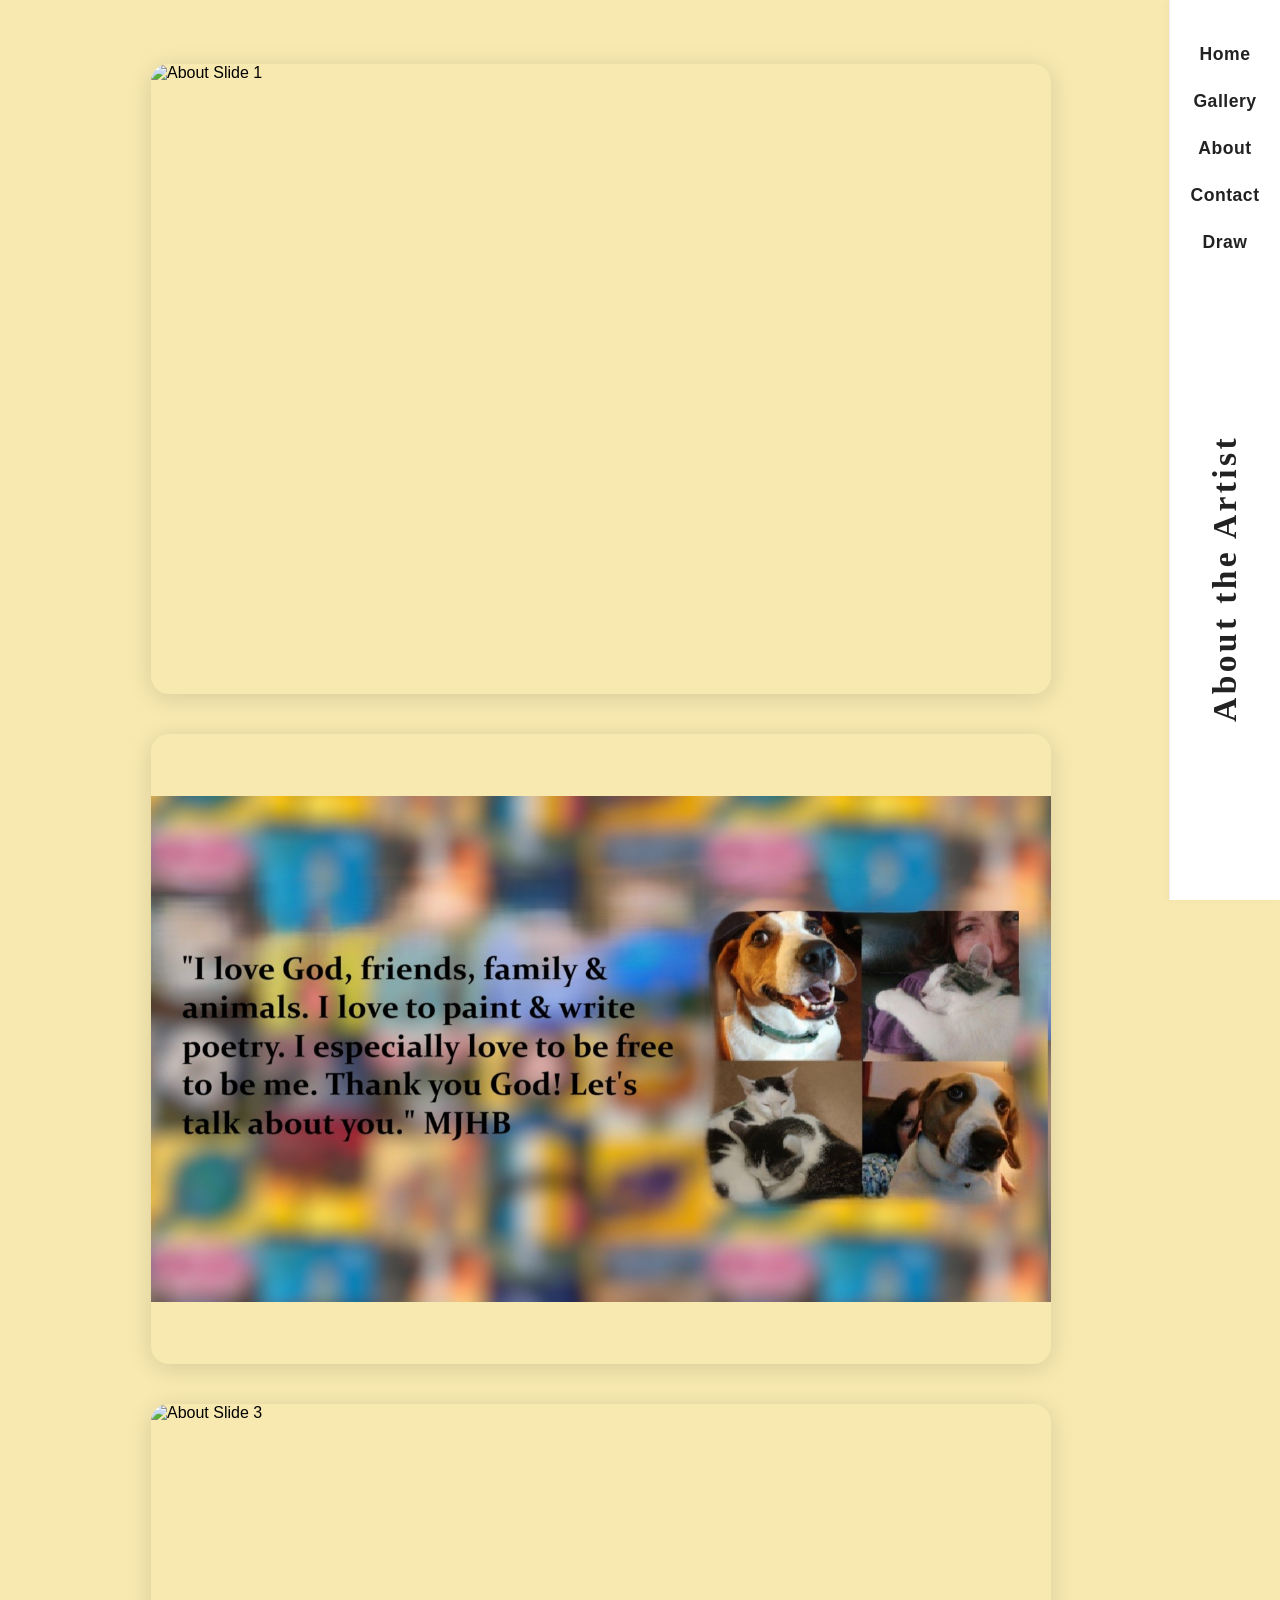
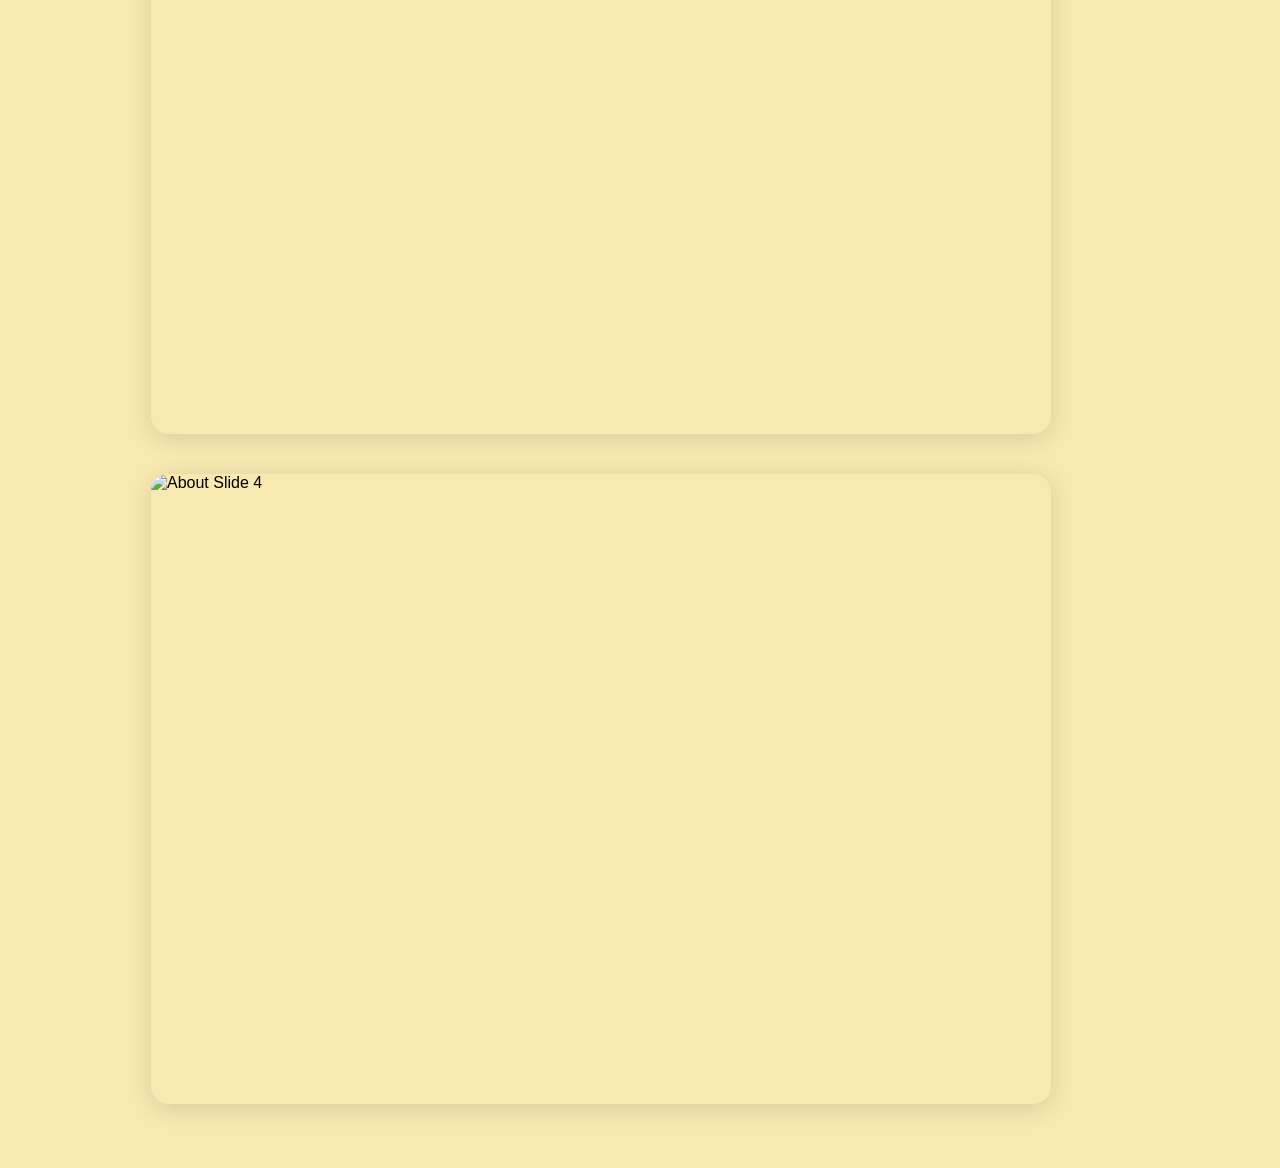
==== commit f2187c16: "updating for mobile" ====
--- a/about.html
+++ b/about.html
@@ -35,13 +35,10 @@
       <div class="vertical-heading-flex">
         <span>About the Artist</span>
       </div>
-      <div class="sidebar-bottom">
-        <div class="missy-spacer"></div>
-        <div id="missy-widget-placeholder"></div>
-      </div>
+      <!-- Missy widget removed -->
     </aside>
   </div>
-  <script src="assets/color-reveal.js"></script>
+  <!-- Missy widget script removed -->
   <!-- hamburger.js removed -->
 </body>
 </html>
--- a/assets/style.css
+++ b/assets/style.css
@@ -1,3 +1,9 @@
+html, body {
+  width: 100vw;
+  max-width: 100vw;
+  overflow-x: hidden;
+  box-sizing: border-box;
+}
 @media (max-width: 700px) {
   .contact-img-wrap {
     display: flex;
@@ -143,6 +149,7 @@
 /* Center header and h1 for home page */
 .home-bg header {
   width: 100vw;
+  max-width: 100vw;
   display: flex;
   flex-direction: column;
   align-items: center;
@@ -151,6 +158,7 @@
   text-align: center;
   padding: 2.5em 0 1.5em 0;
   box-sizing: border-box;
+  overflow-x: hidden;
 }
 .home-bg h1 {
   margin: 0 0 0.5em 0;
@@ -159,6 +167,14 @@
   color: #222;
   letter-spacing: 0.05em;
   text-align: center;
+}
+
+@media (max-width: 600px) {
+  .home-bg h1 {
+    font-size: 1.6em;
+    margin-bottom: 0.3em;
+    margin-top: 0.5em;
+  }
 }
 /* Contact page image and yellow text bubbles overlay */
 .contact-image-bubbles {
@@ -254,9 +270,15 @@
 /* Home page specific background images */
 .home-cursed-bw {
   background-image: url('home-bgbw.jpg');
+  background-size: cover;
+  background-position: center;
+  background-repeat: no-repeat;
 }
 .home-magic-color {
   background-image: url('home-bg.jpg');
+  background-size: cover;
+  background-position: center;
+  background-repeat: no-repeat;
   clip-path: circle(0px at center);
   transition: clip-path 0.1s ease-out;
 }
@@ -302,15 +324,40 @@
   width: 100%;
   gap: 1.2em;
 }
+/* Responsive nav for home page */
 .home-bg .side-links {
   display: flex;
   flex-direction: row;
   justify-content: center;
   align-items: center;
   gap: 1.2em;
-  width: 100%;
+  width: 100vw;
+  max-width: 100vw;
+  box-sizing: border-box;
   z-index: 2;
   margin-top: 0;
+  overflow-x: auto;
+}
+
+@media (max-width: 600px) {
+  .home-bg .side-links {
+    flex-direction: column;
+    align-items: stretch;
+    gap: 0.5em;
+    width: 100vw;
+    max-width: 100vw;
+    box-sizing: border-box;
+    padding: 0 2vw;
+    overflow-x: visible;
+  }
+  .home-bg .side-links a {
+    width: 100%;
+    text-align: center;
+    font-size: 1.1em;
+    padding: 0.7em 0.2em;
+    margin: 0.1em 0;
+    box-sizing: border-box;
+  }
 }
   .side-links {
     gap: 0.5em;
@@ -680,6 +727,12 @@
 }
 #loadMoreBtn:hover {
   background: #444;
+}
+
+@media (max-width: 900px) {
+  #loadMoreBtn {
+    margin-bottom: 6em;
+  }
 }
 
 @media (max-width: 600px) {
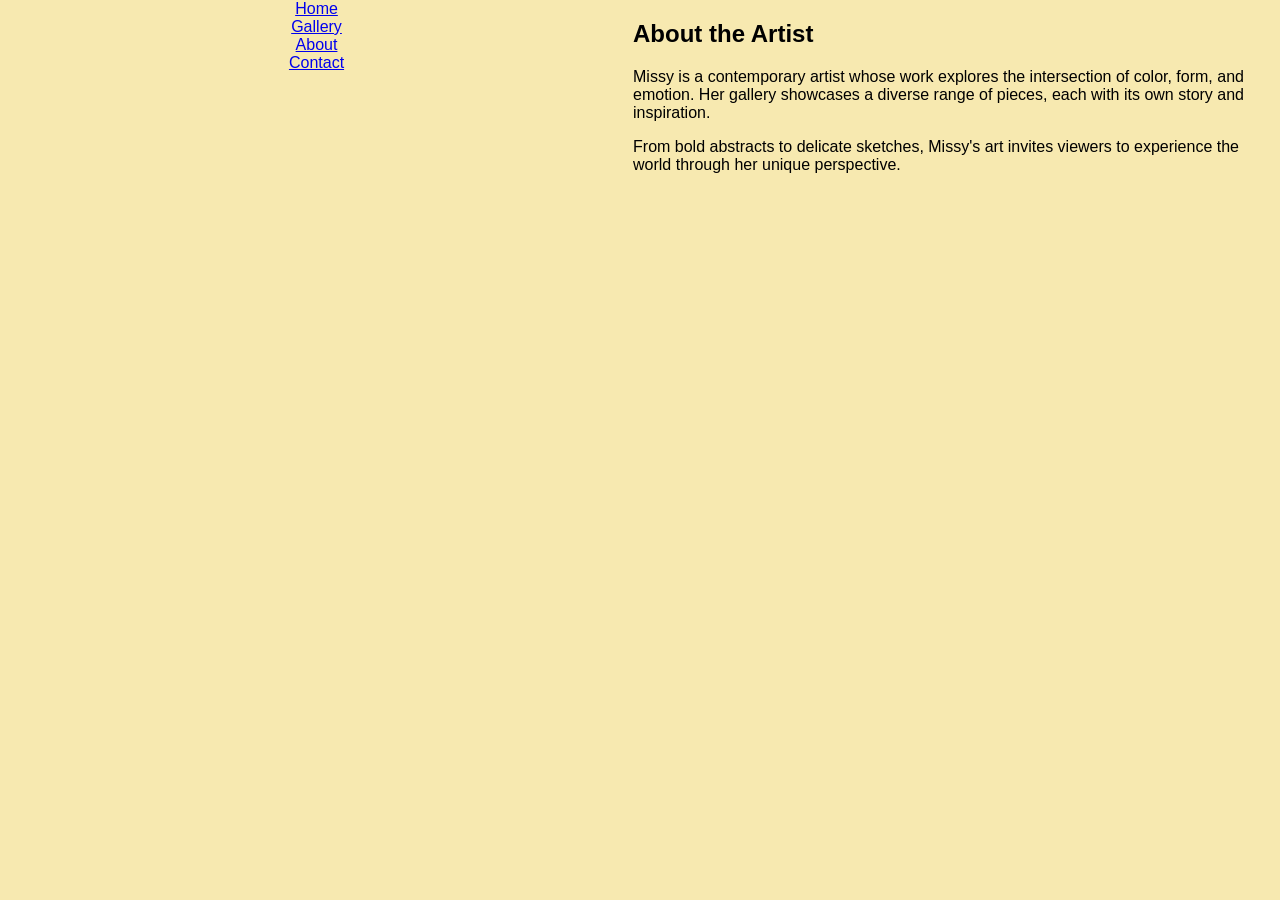
==== commit 70d90198: "updates updates" ====
--- a/about.html
+++ b/about.html
@@ -14,29 +14,17 @@
     <div class="bg-layer magic-color"></div>
   </div>
   <div class="page-layout">
-    <main class="gallery-main about-slides about-page-bg">
-      <!-- Removed duplicate heading -->
-      <div class="about-slides-container">
-        <img src="assets/about1.png" alt="About Slide 1" class="about-slide">
-        <img src="assets/about2.png" alt="About Slide 2" class="about-slide">
-        <img src="assets/about3.png" alt="About Slide 3" class="about-slide">
-        <img src="assets/about4.png" alt="About Slide 4" class="about-slide">
-      </div>
-      <!-- Placeholder text removed -->
+    <nav class="sidebar-nav">
+      <a href="index.html">Home</a>
+      <a href="gallery.html">Gallery</a>
+      <a href="about.html" class="active">About</a>
+      <a href="contact.html">Contact</a>
+    </nav>
+    <main>
+      <h2>About the Artist</h2>
+      <p>Missy is a contemporary artist whose work explores the intersection of color, form, and emotion. Her gallery showcases a diverse range of pieces, each with its own story and inspiration.</p>
+      <p>From bold abstracts to delicate sketches, Missy's art invites viewers to experience the world through her unique perspective.</p>
     </main>
-    <aside class="sidebar-nav">
-      <nav class="side-links">
-        <a href="index.html">Home</a>
-        <a href="gallery.html">Gallery</a>
-        <a href="about.html">About</a>
-        <a href="contact.html">Contact</a>
-        <a href="blank-canvas.html">Draw</a>
-      </nav>
-      <div class="vertical-heading-flex">
-        <span>About the Artist</span>
-      </div>
-      <!-- Missy widget removed -->
-    </aside>
   </div>
   <!-- Missy widget script removed -->
   <!-- hamburger.js removed -->
--- a/assets/style.css
+++ b/assets/style.css
@@ -1,9 +1,12 @@
 html, body {
+  margin: 0;
+  padding: 0;
   width: 100vw;
-  max-width: 100vw;
-  overflow-x: hidden;
+  height: 100vh;
   box-sizing: border-box;
-}
+  overflow: hidden;
+}
+
 @media (max-width: 700px) {
   .contact-img-wrap {
     display: flex;
@@ -300,11 +303,13 @@
   background-position: center;
   background-repeat: no-repeat;
 }
-
-.cursed-bw {
-  background-image: url('bgbw.png');
-}
-
+bg-layer {
+  position: absolute;
+  inset: 0;
+  background-size: cover;
+  background-position: center;
+  background-repeat: no-repeat;
+}
 .magic-color {
   background-image: url('bg.png');
   clip-path: circle(0px at center);
@@ -504,9 +509,9 @@
 /* Sidebar navigation styles */
 .sidebar-nav {
   width: 110px;
-  position: fixed;
-  top: 0;
-  right: 0;
+  min-width: 110px;
+  max-width: 110px;
+  position: relative;
   height: 100vh;
   background: #fff;
   border-left: 1px solid #eee;
@@ -516,6 +521,39 @@
   z-index: 20;
   box-shadow: -2px 0 8px rgba(0,0,0,0.03);
   justify-content: flex-start;
+}
+@media (max-width: 700px) {
+  .sidebar-nav {
+    width: 100vw !important;
+    min-width: 0 !important;
+    max-width: 100vw !important;
+    height: auto !important;
+    position: static !important;
+    flex-direction: row !important;
+    align-items: flex-end !important;
+    justify-content: center !important;
+    box-shadow: none !important;
+    border: none !important;
+    background: none !important;
+    z-index: 1;
+    margin-bottom: 1em;
+  }
+  .vertical-heading-flex {
+    margin-bottom: 0.5em;
+    writing-mode: horizontal-tb;
+    transform: none;
+    font-size: 1.1em;
+    margin-right: 1em;
+  }
+  .side-links {
+    flex-direction: row !important;
+    gap: 0.5em;
+    margin-top: 0;
+  }
+  .side-links a {
+    font-size: 1em;
+    padding: 0.2em 0.5em;
+  }
 }
 .side-links {
   display: flex;
@@ -668,14 +706,19 @@
 .page-layout {
   display: flex;
   flex-direction: row;
-  min-height: 80vh;
+  min-height: 100vh;
   max-width: 1400px;
   margin: 0 auto;
+  width: 100vw;
+  box-sizing: border-box;
 }
 .gallery-main {
   flex: 1 1 0;
-  padding: 2em 0 2em 2em;
-  margin-right: 110px; /* leave space for sidebar */
+  min-width: 0;
+  min-height: 100vh;
+  padding: 2em 0 5em 2em;
+  overflow-y: auto;
+  box-sizing: border-box;
 }
 
 .gallery-grid {
@@ -732,6 +775,24 @@
 @media (max-width: 900px) {
   #loadMoreBtn {
     margin-bottom: 6em;
+  }
+}
+  .sidebar-nav {
+    position: static !important;
+    width: 100vw !important;
+    max-width: 100vw !important;
+    height: auto !important;
+    box-shadow: none !important;
+    border: none !important;
+    background: none !important;
+    z-index: 1;
+    display: flex;
+    flex-direction: column;
+    align-items: center;
+    margin-bottom: 1em;
+  }
+  .vertical-heading-flex {
+    margin-bottom: 0.5em;
   }
 }
 
@@ -826,3 +887,13 @@
     font-size: 1.3em;
   }
 }
+
+/* Remove background image and pseudo-element for blank canvas page */
+body.blank-bg::before {
+  content: none !important;
+  background: none !important;
+}
+body.blank-bg, html.blank-bg, html body.blank-bg {
+  background: #fff !important;
+  background-image: none !important;
+}
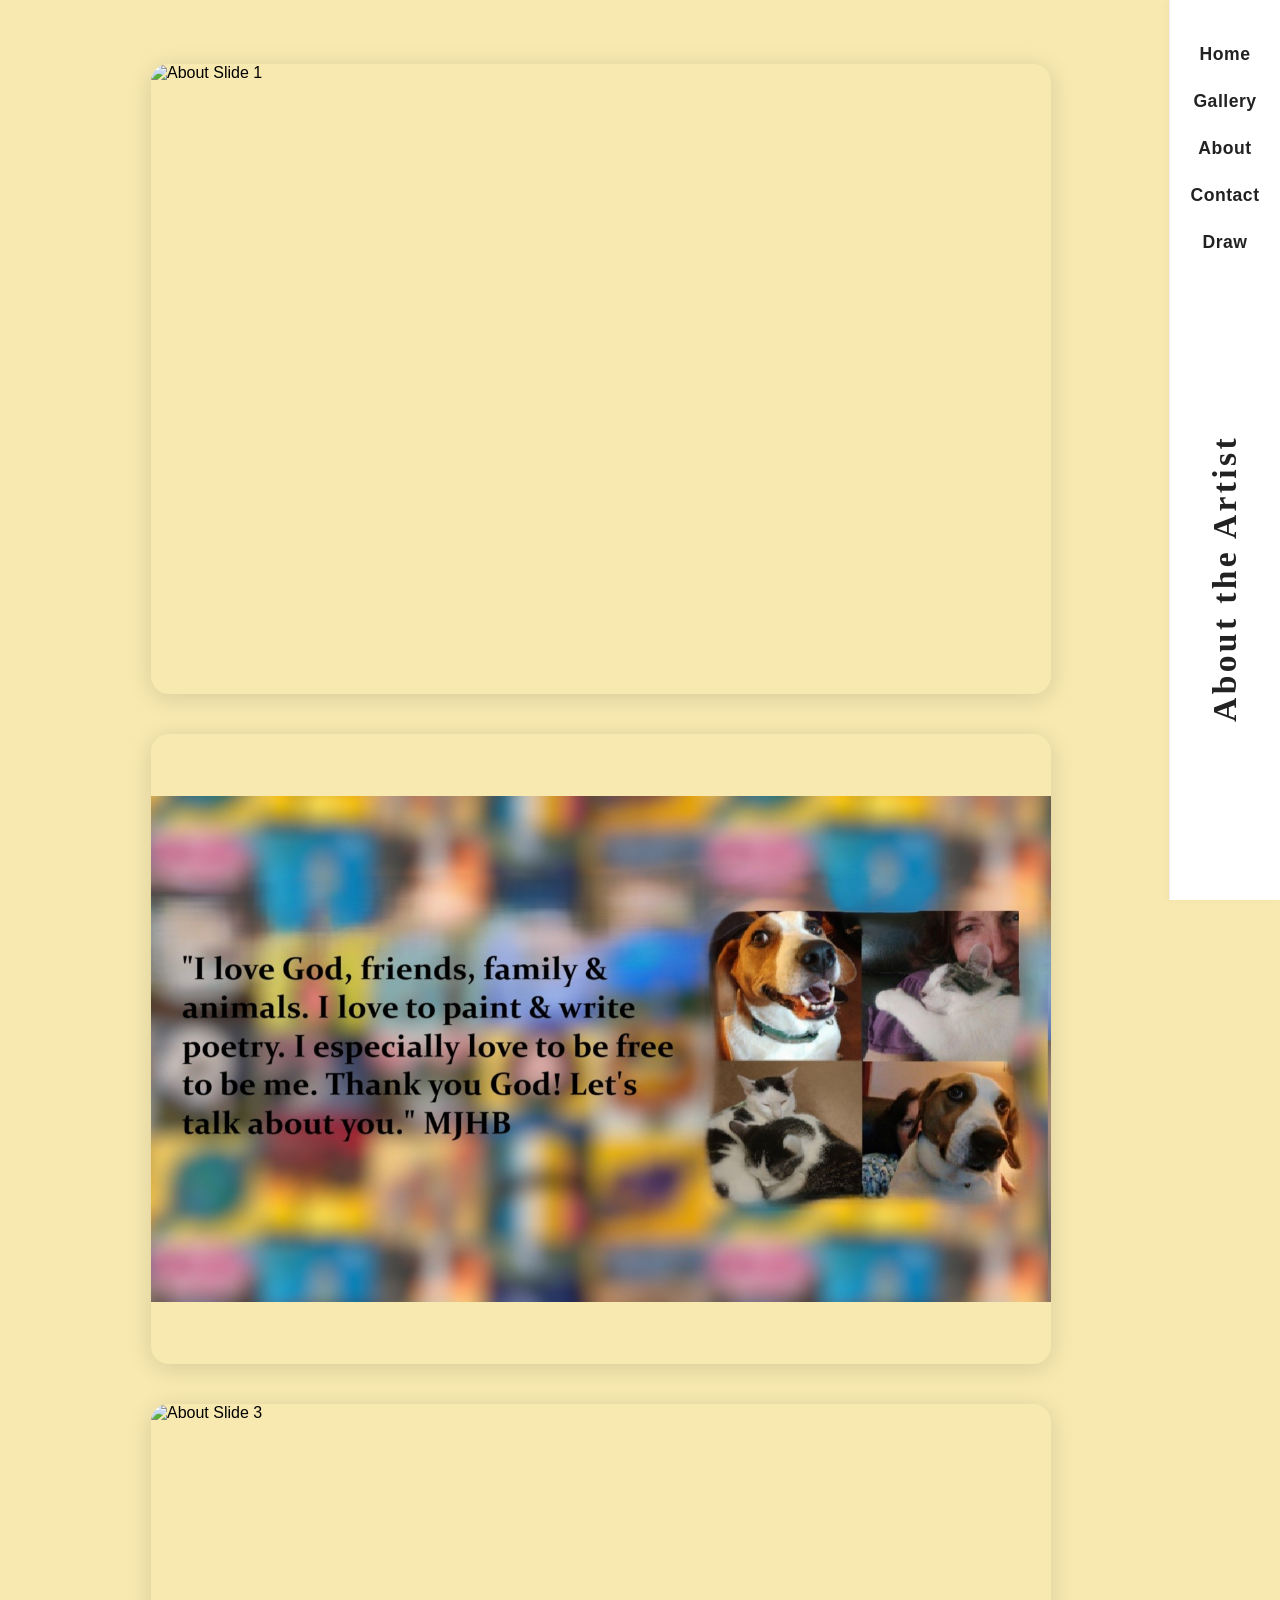
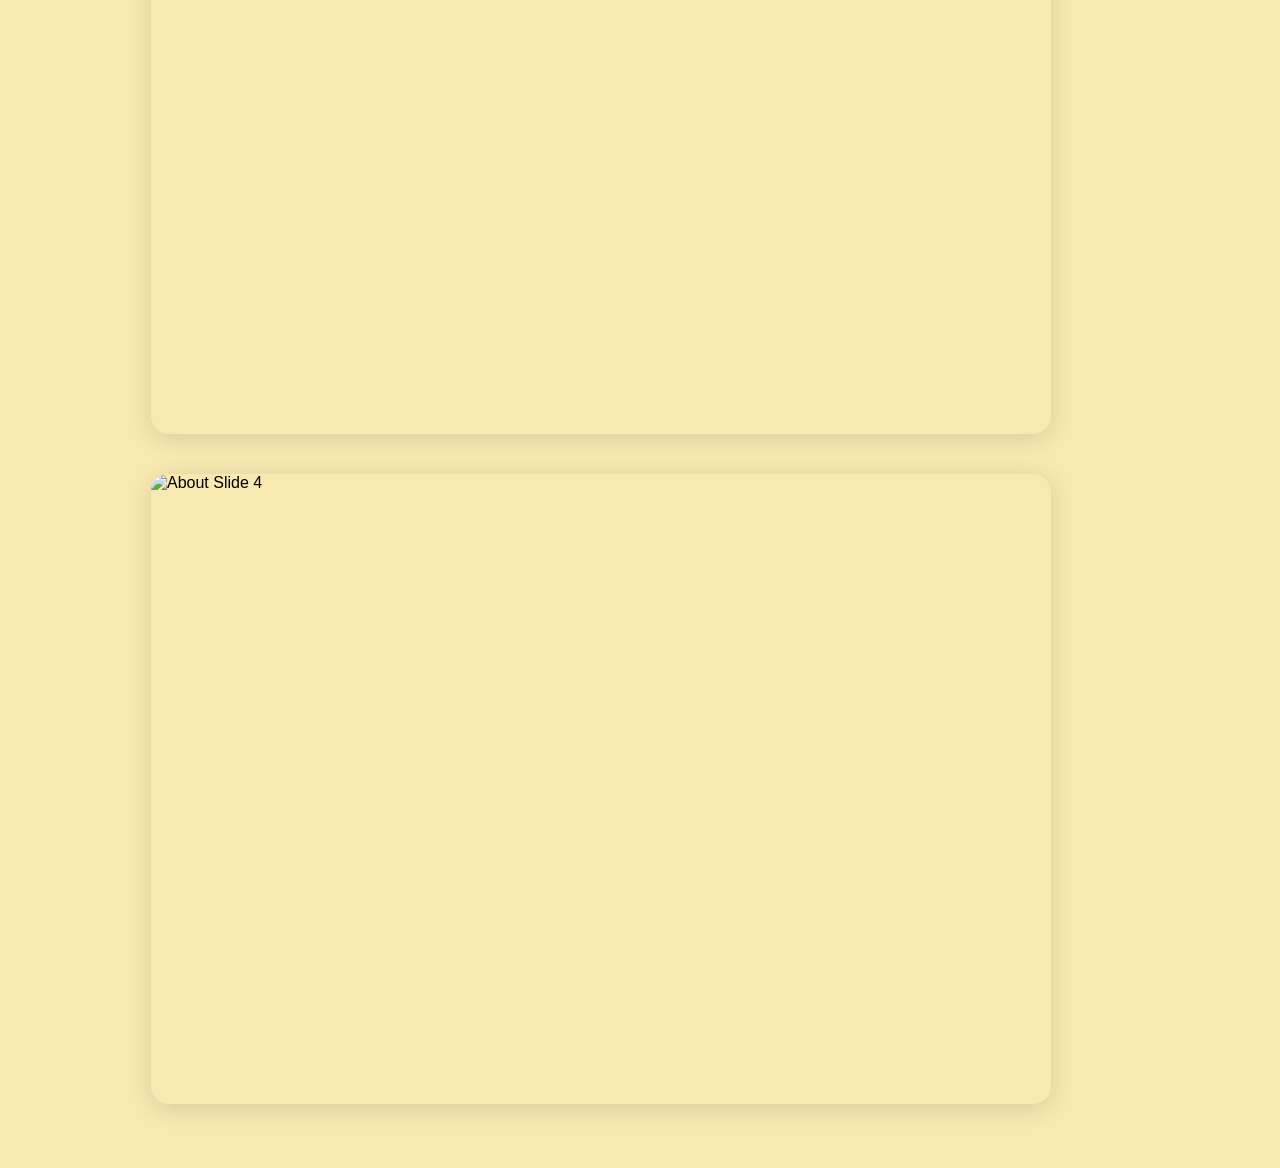
==== commit a4fd31b4: "regressed regressed" ====
--- a/about.html
+++ b/about.html
@@ -14,17 +14,29 @@
     <div class="bg-layer magic-color"></div>
   </div>
   <div class="page-layout">
-    <nav class="sidebar-nav">
-      <a href="index.html">Home</a>
-      <a href="gallery.html">Gallery</a>
-      <a href="about.html" class="active">About</a>
-      <a href="contact.html">Contact</a>
-    </nav>
-    <main>
-      <h2>About the Artist</h2>
-      <p>Missy is a contemporary artist whose work explores the intersection of color, form, and emotion. Her gallery showcases a diverse range of pieces, each with its own story and inspiration.</p>
-      <p>From bold abstracts to delicate sketches, Missy's art invites viewers to experience the world through her unique perspective.</p>
+    <main class="gallery-main about-slides about-page-bg">
+      <!-- Removed duplicate heading -->
+      <div class="about-slides-container">
+        <img src="assets/about1.png" alt="About Slide 1" class="about-slide">
+        <img src="assets/about2.png" alt="About Slide 2" class="about-slide">
+        <img src="assets/about3.png" alt="About Slide 3" class="about-slide">
+        <img src="assets/about4.png" alt="About Slide 4" class="about-slide">
+      </div>
+      <!-- Placeholder text removed -->
     </main>
+    <aside class="sidebar-nav">
+      <nav class="side-links">
+        <a href="index.html">Home</a>
+        <a href="gallery.html">Gallery</a>
+        <a href="about.html">About</a>
+        <a href="contact.html">Contact</a>
+        <a href="blank-canvas.html">Draw</a>
+      </nav>
+      <div class="vertical-heading-flex">
+        <span>About the Artist</span>
+      </div>
+      <!-- Missy widget removed -->
+    </aside>
   </div>
   <!-- Missy widget script removed -->
   <!-- hamburger.js removed -->
--- a/assets/style.css
+++ b/assets/style.css
@@ -1,12 +1,9 @@
 html, body {
-  margin: 0;
-  padding: 0;
   width: 100vw;
-  height: 100vh;
+  max-width: 100vw;
+  overflow-x: hidden;
   box-sizing: border-box;
-  overflow: hidden;
-}
-
+}
 @media (max-width: 700px) {
   .contact-img-wrap {
     display: flex;
@@ -303,13 +300,11 @@
   background-position: center;
   background-repeat: no-repeat;
 }
-bg-layer {
-  position: absolute;
-  inset: 0;
-  background-size: cover;
-  background-position: center;
-  background-repeat: no-repeat;
-}
+
+.cursed-bw {
+  background-image: url('bgbw.png');
+}
+
 .magic-color {
   background-image: url('bg.png');
   clip-path: circle(0px at center);
@@ -509,9 +504,9 @@
 /* Sidebar navigation styles */
 .sidebar-nav {
   width: 110px;
-  min-width: 110px;
-  max-width: 110px;
-  position: relative;
+  position: fixed;
+  top: 0;
+  right: 0;
   height: 100vh;
   background: #fff;
   border-left: 1px solid #eee;
@@ -521,39 +516,6 @@
   z-index: 20;
   box-shadow: -2px 0 8px rgba(0,0,0,0.03);
   justify-content: flex-start;
-}
-@media (max-width: 700px) {
-  .sidebar-nav {
-    width: 100vw !important;
-    min-width: 0 !important;
-    max-width: 100vw !important;
-    height: auto !important;
-    position: static !important;
-    flex-direction: row !important;
-    align-items: flex-end !important;
-    justify-content: center !important;
-    box-shadow: none !important;
-    border: none !important;
-    background: none !important;
-    z-index: 1;
-    margin-bottom: 1em;
-  }
-  .vertical-heading-flex {
-    margin-bottom: 0.5em;
-    writing-mode: horizontal-tb;
-    transform: none;
-    font-size: 1.1em;
-    margin-right: 1em;
-  }
-  .side-links {
-    flex-direction: row !important;
-    gap: 0.5em;
-    margin-top: 0;
-  }
-  .side-links a {
-    font-size: 1em;
-    padding: 0.2em 0.5em;
-  }
 }
 .side-links {
   display: flex;
@@ -706,19 +668,14 @@
 .page-layout {
   display: flex;
   flex-direction: row;
-  min-height: 100vh;
+  min-height: 80vh;
   max-width: 1400px;
   margin: 0 auto;
-  width: 100vw;
-  box-sizing: border-box;
 }
 .gallery-main {
   flex: 1 1 0;
-  min-width: 0;
-  min-height: 100vh;
-  padding: 2em 0 5em 2em;
-  overflow-y: auto;
-  box-sizing: border-box;
+  padding: 2em 0 2em 2em;
+  margin-right: 110px; /* leave space for sidebar */
 }
 
 .gallery-grid {
@@ -775,24 +732,6 @@
 @media (max-width: 900px) {
   #loadMoreBtn {
     margin-bottom: 6em;
-  }
-}
-  .sidebar-nav {
-    position: static !important;
-    width: 100vw !important;
-    max-width: 100vw !important;
-    height: auto !important;
-    box-shadow: none !important;
-    border: none !important;
-    background: none !important;
-    z-index: 1;
-    display: flex;
-    flex-direction: column;
-    align-items: center;
-    margin-bottom: 1em;
-  }
-  .vertical-heading-flex {
-    margin-bottom: 0.5em;
   }
 }
 
@@ -887,13 +826,3 @@
     font-size: 1.3em;
   }
 }
-
-/* Remove background image and pseudo-element for blank canvas page */
-body.blank-bg::before {
-  content: none !important;
-  background: none !important;
-}
-body.blank-bg, html.blank-bg, html body.blank-bg {
-  background: #fff !important;
-  background-image: none !important;
-}
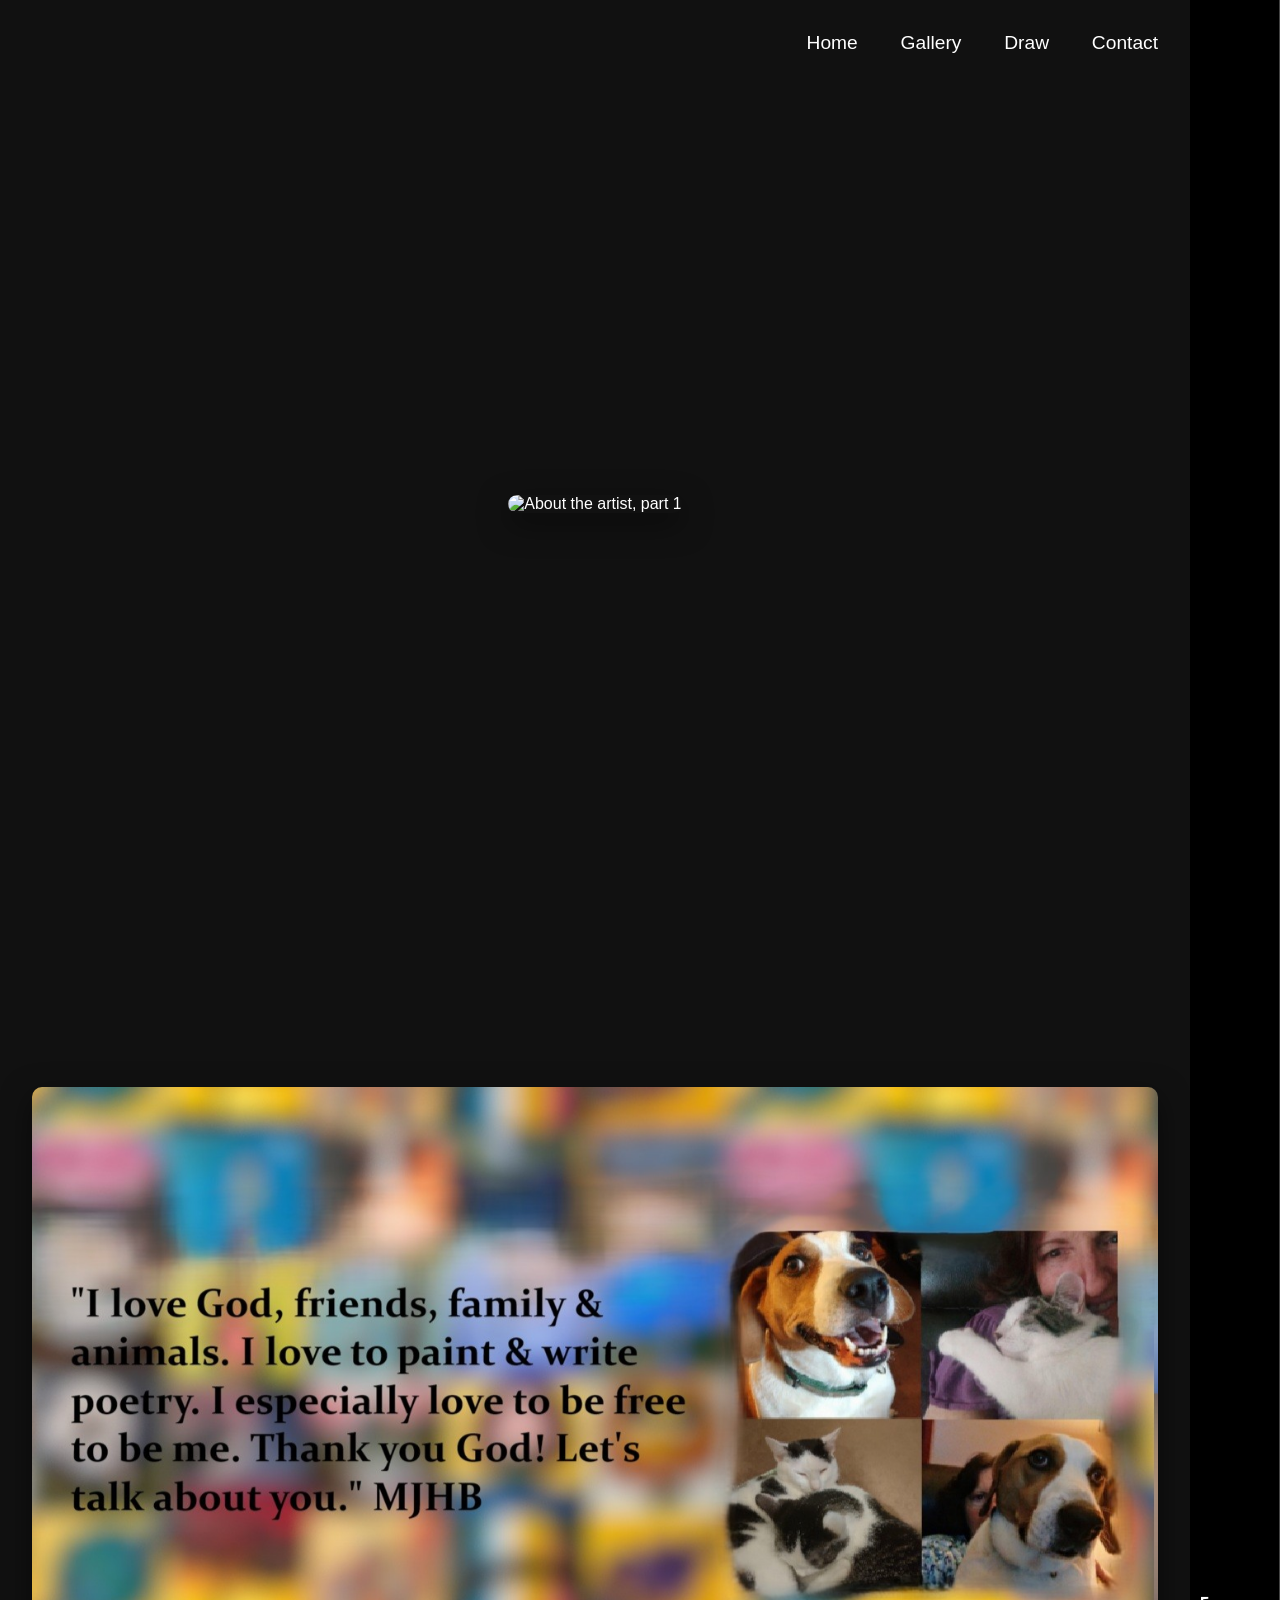
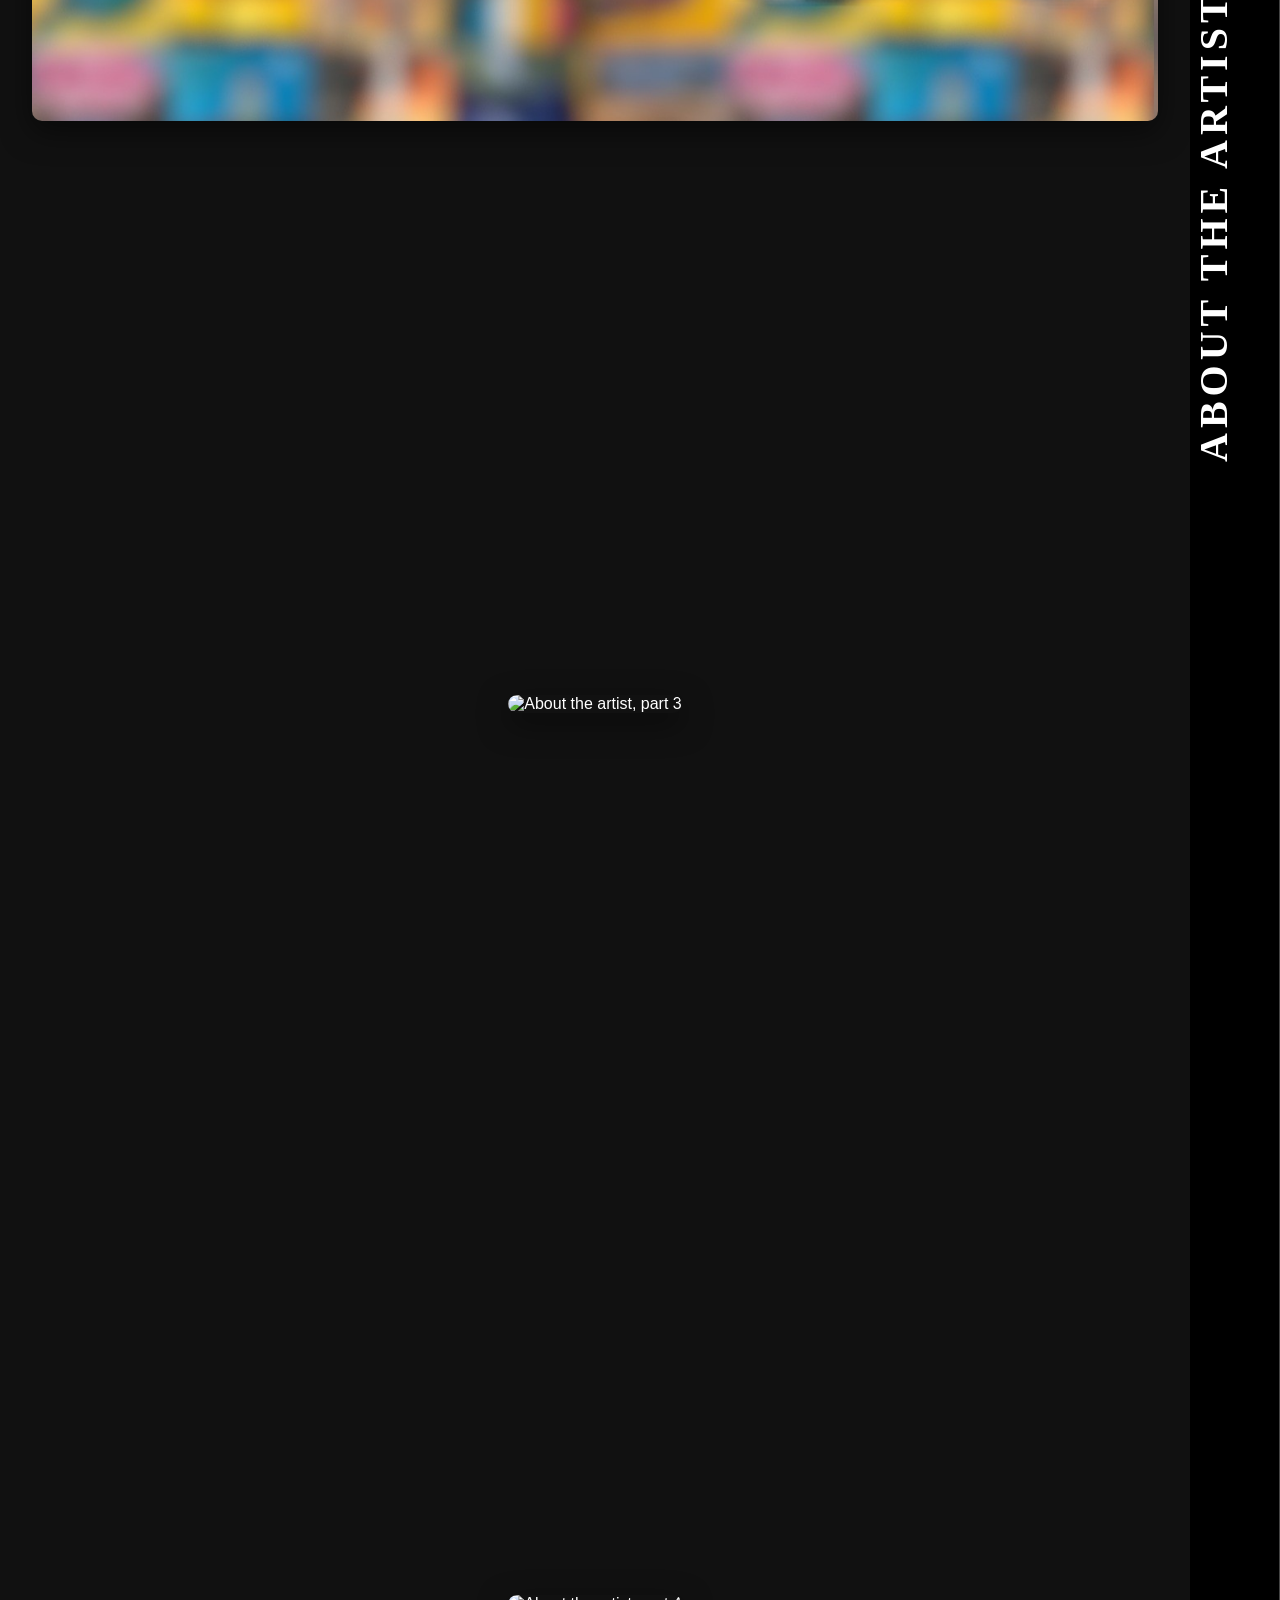
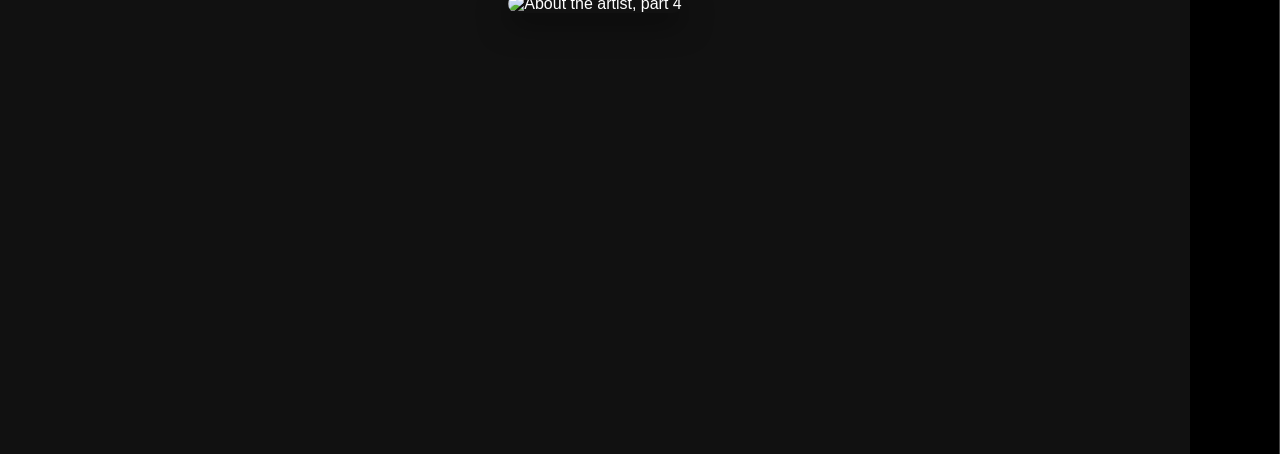
==== commit 63c894e4: "updated js updated css and js. nearly finsihed!" ====
--- a/about.html
+++ b/about.html
@@ -1,44 +1,51 @@
 <!DOCTYPE html>
 <html lang="en">
 <head>
-  <meta charset="UTF-8">
-  <meta name="viewport" content="width=device-width, initial-scale=1.0">
-  <title>About - Missy Art Gallery</title>
-  <link rel="stylesheet" href="assets/style.css">
-  <link rel="icon" href="assets/MissyCutOut.png">
+    <meta charset="UTF-8">
+    <meta name="viewport" content="width=device-width, initial-scale=1.0">
+    <title>About - Missy Art</title>
+    <link rel="stylesheet" href="assets/style.css">
 </head>
-<body>
-  <!-- Magic background effect: color wave reveal -->
-  <div id="magic-bg-container">
-    <div class="bg-layer cursed-bw"></div>
-    <div class="bg-layer magic-color"></div>
-  </div>
-  <div class="page-layout">
-    <main class="gallery-main about-slides about-page-bg">
-      <!-- Removed duplicate heading -->
-      <div class="about-slides-container">
-        <img src="assets/about1.png" alt="About Slide 1" class="about-slide">
-        <img src="assets/about2.png" alt="About Slide 2" class="about-slide">
-        <img src="assets/about3.png" alt="About Slide 3" class="about-slide">
-        <img src="assets/about4.png" alt="About Slide 4" class="about-slide">
-      </div>
-      <!-- Placeholder text removed -->
-    </main>
-    <aside class="sidebar-nav">
-      <nav class="side-links">
+<body class="scrollable">
+
+    <div class="page-container">
+        <main class="main-content">
+            <nav class="main-nav">
+                <a href="index.html">Home</a>
+                <a href="gallery.html">Gallery</a>
+                <a href="draw.html">Draw</a>
+                <a href="contact.html">Contact</a>
+            </nav>
+
+            <!-- Scrolling Image Sections -->
+            <div class="about-container">
+                <section class="about-section">
+                    <img src="assets/about1.png" alt="About the artist, part 1">
+                </section>
+                <section class="about-section">
+                    <img src="assets/about2.png" alt="About the artist, part 2">
+                </section>
+                <section class="about-section">
+                    <img src="assets/about3.png" alt="About the artist, part 3">
+                </section>
+                <section class="about-section">
+                    <img src="assets/about4.png" alt="About the artist, part 4">
+                </section>
+            </div>
+        </main>
+
+        <!-- Desktop Sidebar -->
+        <aside class="sidebar">
+            <h1>About the Artist</h1>
+        </aside>
+    </div>
+
+    <nav class="mobile-nav">
         <a href="index.html">Home</a>
         <a href="gallery.html">Gallery</a>
-        <a href="about.html">About</a>
+        <a href="draw.html">Draw</a>
         <a href="contact.html">Contact</a>
-        <a href="blank-canvas.html">Draw</a>
-      </nav>
-      <div class="vertical-heading-flex">
-        <span>About the Artist</span>
-      </div>
-      <!-- Missy widget removed -->
-    </aside>
-  </div>
-  <!-- Missy widget script removed -->
-  <!-- hamburger.js removed -->
+    </nav>
+
 </body>
-</html>+</html>
--- a/assets/style.css
+++ b/assets/style.css
@@ -1,828 +1,548 @@
-html, body {
-  width: 100vw;
-  max-width: 100vw;
+/* ======================================== */
+/*              GENERAL SETUP               */
+/* ======================================== */
+
+body, html {
+  margin: 0;
+  padding: 0;
+  width: 100%;
+  font-family: sans-serif;
+  background-color: #111;
+  color: white;
+  /* Disable pull-to-refresh and other overscroll actions */
+  overscroll-behavior-y: contain;
+}
+
+/* Let body scroll on pages that need it */
+body.scrollable {
+  overflow-y: auto;
   overflow-x: hidden;
-  box-sizing: border-box;
-}
-@media (max-width: 700px) {
-  .contact-img-wrap {
+}
+
+/* Hide scrollbar but allow scrolling */
+body.scrollable::-webkit-scrollbar {
+  width: 0 !important;
+}
+
+/* ======================================== */
+/*                HOME PAGE                 */
+/* ======================================== */
+
+/* --- Body & Layout --- */
+.home-body {
+    background-color: #000;
+    color: #fff;
+    overflow: hidden; /* Prevent scrolling on the homepage */
+    height: 100vh;
+    width: 100vw;
+    margin: 0;
+    padding: 0;
+    font-family: 'Helvetica Neue', sans-serif;
     display: flex;
     flex-direction: column;
+    justify-content: center;
     align-items: center;
+}
+
+/* --- Main Image Container --- */
+#color-reveal-container {
     position: relative;
     width: 100%;
-    max-width: 98vw;
-    margin: 0 auto;
-  }
-  .contact-bubbles-vertical {
+    height: 100%;
+    overflow: hidden;
+    cursor: none; /* Hide cursor over the interactive area */
+}
+
+.image-wrapper {
+    position: absolute;
+    top: 0;
+    left: 0;
+    width: 100%;
+    height: 100%;
+    /* The COLOR image is the background of this div */
+    background-image: url('home-bg.jpg'); /* Using the home-bg.jpg as requested */
+    background-size: cover;
+    background-position: center;
+}
+
+#reveal-canvas {
+    position: absolute;
+    top: 0;
+    left: 0;
+    width: 100%;
+    height: 100%;
+    /* The B&W image is drawn onto the canvas */
+    background-color: transparent;
+}
+
+#sparkle-container { position: absolute; top: 0; left: 0; width: 100%; height: 100%; pointer-events: none; }
+
+/* --- Header & Navigation --- */
+.home-header {
+    position: fixed;
+    top: 0;
+    left: 0;
+    width: 100%;
+    padding: 20px 40px;
+    box-sizing: border-box;
     display: flex;
-    flex-direction: column;
+    justify-content: space-between;
     align-items: center;
-    width: 100%;
-    max-width: 600px;
-    gap: 0.5em;
-    margin-bottom: 0.7em;
-  }
-  .contact-bubbles-vertical .bubble {
-    position: static;
-    width: 95%;
-    min-width: 0;
-    max-width: 600px;
-    margin: 0 auto;
-    box-sizing: border-box;
-  }
-  .contact-art-img {
-    max-width: 98vw;
-    width: 100%;
-    height: auto;
-    display: block;
-    margin: 0 auto;
-  }
-}
-@media (max-width: 700px) {
-  .contact-img-wrap {
-    display: flex;
-    flex-direction: column;
-    align-items: center;
-    position: relative;
-    width: 100%;
-  }
-  .contact-bubbles-vertical {
-    display: flex;
-    flex-direction: column;
-    align-items: stretch;
-    width: 100%;
-    gap: 0.5em;
-    margin-bottom: 0.7em;
-  }
-  .contact-bubbles-vertical .bubble {
-    position: static;
-    width: 100%;
-    min-width: 0;
-    max-width: 100%;
+    z-index: 10;
+    background: linear-gradient(to bottom, rgba(0,0,0,0.7), transparent);
+    pointer-events: none; /* Let clicks pass through to the canvas */
+}
+
+.home-header h1 {
+    font-family: 'Constantia', serif;
+    font-size: 2em;
+    letter-spacing: 3px;
+    text-transform: uppercase;
     margin: 0;
-  }
-  .contact-art-img {
-    max-width: 98vw;
-    width: 100%;
-    height: auto;
-    display: block;
-  }
-}
-@media (max-width: 700px) {
-  .contact-img-wrap {
-    display: flex;
-    flex-direction: column;
-    align-items: center;
-    position: relative;
-    width: 100%;
-  }
-  .contact-art-img {
-    width: 100%;
-    max-width: 98vw;
-    height: auto;
-    display: block;
-  }
-  .bubble {
-    position: static;
-    margin: 0.3em 0.5em;
-    min-width: 120px;
-    max-width: 98vw;
-    width: auto;
-    display: inline-flex;
-    justify-content: flex-start;
-  }
-  .contact-bubbles-row {
-    display: flex;
-    flex-direction: row;
-    justify-content: space-between;
-    flex-wrap: wrap;
-    gap: 0.5em;
-    width: 100%;
-    margin-bottom: 0.4em;
-  }
-  .contact-bubbles-row .bubble {
-    flex: 1 1 140px;
-    min-width: 120px;
-    max-width: 98vw;
-    margin: 0.2em 0.1em;
-  }
-  @media (max-width: 500px) {
-    .contact-bubbles-row {
-      flex-direction: column;
-      align-items: stretch;
-      gap: 0.5em;
+    pointer-events: auto; /* Re-enable pointer events for the title */
+}
+
+.home-header nav {
+    pointer-events: auto; /* Re-enable pointer events for the nav */
+}
+
+.home-header nav a {
+    color: white;
+    text-decoration: none;
+    font-size: 1.2em;
+    margin-left: 2em;
+    transition: color 0.2s;
+}
+
+.home-header nav a:hover { color: #ffe066; }
+
+/* --- Mobile View for Homepage --- */
+@media (max-width: 768px) {
+    .home-header {
+        flex-direction: column;
+        justify-content: center;
+        text-align: center;
+        padding: 15px;
+        background: rgba(0,0,0,0.5);
     }
-    .contact-bubbles-row .bubble {
-      flex: none;
-      min-width: 0;
-      max-width: 100%;
-      width: 100%;
-      margin: 0.1em 0;
-    }
-  }
-}
-/* Vertical animated color stripe overlay for all pages */
-
-  /* Animated color wave mask for color background layer */
-  .magic-color, .home-magic-color {
-    clip-path: circle(0px at center);
-    transition: clip-path 0.1s ease-out;
-    mask-image: linear-gradient(90deg, transparent 40%, black 48%, black 52%, transparent 60%);
-    -webkit-mask-image: linear-gradient(90deg, transparent 40%, black 48%, black 52%, transparent 60%);
-    mask-size: 200% 100%;
-    -webkit-mask-size: 200% 100%;
-    mask-position: 100% 0;
-    -webkit-mask-position: 100% 0;
-    animation: color-wave-move 6s linear infinite;
-  }
-  @keyframes color-wave-move {
-    0% {
-      mask-position: 100% 0;
-      -webkit-mask-position: 100% 0;
-    }
-    100% {
-      mask-position: -100% 0;
-      -webkit-mask-position: -100% 0;
-    }
-  }
-/* Center header and h1 for home page */
-.home-bg header {
-  width: 100vw;
-  max-width: 100vw;
-  display: flex;
-  flex-direction: column;
-  align-items: center;
-  justify-content: flex-start;
-  background: rgba(255,255,255,0.85);
+    .home-header h1 { font-size: 1.5em; margin-bottom: 10px; }
+    .home-header nav { display: flex; justify-content: center; flex-wrap: wrap; }
+    .home-header nav a { font-size: 1em; margin: 0 10px; }
+}
+
+
+/* ======================================== */
+/*            DESKTOP LAYOUT & NAV            */
+/* ======================================== */
+
+.page-container {
+  display: grid;
+  grid-template-columns: 1fr 90px; /* Content on left, sidebar on right */
+  min-height: 100vh;
+}
+
+.main-content {
+  grid-column: 1;
+  padding: 2em;
+}
+
+.sidebar {
+  grid-column: 2;
+  background-color: #000;
+  border-left: 1px solid #444;
+  writing-mode: vertical-rl;
   text-align: center;
-  padding: 2.5em 0 1.5em 0;
-  box-sizing: border-box;
-  overflow-x: hidden;
-}
-.home-bg h1 {
-  margin: 0 0 0.5em 0;
+  transform: rotate(180deg);
+  padding: 2em 0;
+}
+
+.sidebar h1 {
+  margin: 0;
   font-size: 2.5em;
   font-family: 'Constantia', serif;
-  color: #222;
-  letter-spacing: 0.05em;
-  text-align: center;
-}
-
-@media (max-width: 600px) {
-  .home-bg h1 {
-    font-size: 1.6em;
-    margin-bottom: 0.3em;
-    margin-top: 0.5em;
+  letter-spacing: 5px;
+  text-transform: uppercase;
+}
+
+.main-nav {
+  text-align: right;
+  margin-bottom: 2em;
+}
+
+.main-nav a {
+  color: white;
+  text-decoration: none;
+  margin-left: 2em;
+  font-size: 1.2em;
+  transition: color 0.2s;
+}
+
+.main-nav a:hover, .mobile-nav a:hover {
+  color: #ffe066;
+}
+
+
+/* ======================================== */
+/*           MOBILE LAYOUT & NAV            */
+/* ======================================== */
+.mobile-nav {
+  display: none;
+}
+
+@media (max-width: 768px) {
+  .page-container {
+      display: block;
+      min-height: calc(100vh - 60px);
   }
-}
-/* Contact page image and yellow text bubbles overlay */
-.contact-image-bubbles {
+  .main-content {
+      padding: 1em;
+      padding-bottom: 70px;
+  }
+  .sidebar, .main-nav {
+      display: none;
+  }
+  .mobile-nav {
+      display: flex;
+      justify-content: space-around;
+      align-items: center;
+      position: fixed;
+      bottom: 0;
+      left: 0;
+      right: 0;
+      height: 60px;
+      background-color: rgba(0, 0, 0, 0.9);
+      border-top: 1px solid #444;
+      z-index: 1000;
+  }
+  .mobile-nav a {
+      color: #ffe066; /* Yellow for visibility */
+      text-decoration: none;
+      font-size: 0.9em;
+      font-weight: bold;
+  }
+}
+
+/* ======================================== */
+/*              GALLERY PAGE                */
+/* ======================================== */
+
+.gallery-container {
+  background-image: url('bgbw.png');
+  background-attachment: fixed;
+  background-size: cover;
+  padding: 2em;
+  border-radius: 10px;
+}
+
+#gallery-grid {
+  display: grid;
+  grid-template-columns: repeat(auto-fill, minmax(200px, 1fr));
+  gap: 1em;
+}
+
+.gallery-item img {
   width: 100%;
-  max-width: 700px;
-  margin: 0 auto;
-  display: flex;
-  align-items: center;
-  justify-content: center;
-}
-.contact-img-wrap {
-  position: relative;
-  display: inline-block;
-}
-.contact-art-img {
-  width: 100%;
-  max-width: 600px;
-  border-radius: 18px;
-  box-shadow: 0 4px 24px rgba(0,0,0,0.13);
+  height: 100%;
+  object-fit: cover;
   display: block;
-}
-.bubble {
-  position: absolute;
-  background: #ffe066;
-  color: #222;
-  border-radius: 2em;
-  padding: 0.7em 1.4em;
-  font-size: 1.1em;
-  box-shadow: 0 2px 12px rgba(0,0,0,0.18);
-  border: 2px solid #fffbe6;
-  font-family: 'Segoe UI', Arial, sans-serif;
-  z-index: 2;
-  font-weight: 400;
-  display: flex;
-  align-items: center;
-  min-width: 180px;
-  max-width: 320px;
-  pointer-events: auto;
-}
-.bubble strong {
-  font-weight: 700;
-  margin-right: 0.3em;
-}
-.bubble a { color: #222; text-decoration: underline; }
-.bubble-name {
-  top: -24px;
-  left: -24px;
-}
-.bubble-phone {
-  top: -24px;
-  right: -24px;
-}
-.bubble-email {
-  bottom: -24px;
-  left: -24px;
-}
-.bubble-fb {
-  bottom: -24px;
-  right: -24px;
-}
-@media (max-width: 700px) {
-  .contact-image-bubbles {
-    max-width: 98vw;
-  }
-  .contact-art-img { max-width: 98vw; }
-  .bubble {
-    font-size: 0.95em;
-    padding: 0.5em 1em;
-    min-width: 120px;
-    max-width: 98vw;
-  }
-  .bubble-name { top: 4px; left: 4px; right: auto; }
-  .bubble-phone { top: 4px; right: 4px; left: auto; }
-  .bubble-email { bottom: 4px; left: 4px; right: auto; }
-  .bubble-fb { bottom: 4px; right: 4px; left: auto; }
-}
-.bg-layer {
-  position: absolute;
-  inset: 0;
-  background-repeat: no-repeat;
-}
-
-.cursed-bw {
-  background-image: url('bgbw.png');
-}
-
-.magic-color {
-  background-image: url('bg.png');
-  clip-path: circle(0px at center);
-  transition: clip-path 0.1s ease-out;
-}
-
-/* Home page specific background images */
-.home-cursed-bw {
-  background-image: url('home-bgbw.jpg');
-  background-size: cover;
-  background-position: center;
-  background-repeat: no-repeat;
-}
-.home-magic-color {
-  background-image: url('home-bg.jpg');
-  background-size: cover;
-  background-position: center;
-  background-repeat: no-repeat;
-  clip-path: circle(0px at center);
-  transition: clip-path 0.1s ease-out;
-}
-
-/* Magic background color wave effect */
-#magic-bg-container {
+  border-radius: 5px;
+  cursor: pointer;
+  filter: grayscale(100%);
+  transition: filter 0.3s ease-in-out;
+}
+
+.gallery-item:hover img, .gallery-item.viewed img {
+  filter: grayscale(0%);
+}
+
+#load-more-btn {
+  display: block;
+  margin: 2em auto;
+  padding: 1em 2.5em;
+  background-color: #ffe066;
+  color: #000;
+  border: none;
+  border-radius: 5px;
+  font-size: 1em;
+  cursor: pointer;
+  transition: background-color 0.2s;
+}
+
+#load-more-btn:hover { background-color: #fff; }
+#load-more-btn.hidden { display: none; }
+
+
+/* ======================================== */
+/*                 LIGHTBOX                 */
+/* ======================================== */
+
+#lightbox-overlay {
   position: fixed;
-  top: 0;
-  left: 0;
-  width: 100vw;
-  height: 100vh;
-  z-index: -1;
-}
-
-.bg-layer {
-  position: absolute;
-  inset: 0;
-  background-size: cover;
-  background-position: center;
-  background-repeat: no-repeat;
-}
-
-.cursed-bw {
-  background-image: url('bgbw.png');
-}
-
-.magic-color {
-  background-image: url('bg.png');
-  clip-path: circle(0px at center);
-  transition: clip-path 0.1s ease-out;
-}
-
-/* ...existing code for header and other elements... */
-  background: url('bg.png') no-repeat center center fixed; /* Background image */
-  background-size: cover; /* Cover entire viewport */
-  filter: grayscale(1); /* Grayscale effect */
-  opacity: 1; /* Fully opaque */
-.side-links {
-  display: flex;
-  flex-direction: row;
+  top: 0; left: 0; width: 100%; height: 100%;
+  background: rgba(0, 0, 0, 0.9);
+  display: none;
   justify-content: center;
   align-items: center;
-  width: 100%;
-  gap: 1.2em;
-}
-/* Responsive nav for home page */
-.home-bg .side-links {
-  display: flex;
-  flex-direction: row;
-  justify-content: center;
-  align-items: center;
-  gap: 1.2em;
-  width: 100vw;
-  max-width: 100vw;
+  z-index: 2000;
+  padding: 1em;
   box-sizing: border-box;
-  z-index: 2;
-  margin-top: 0;
-  overflow-x: auto;
-}
-
-@media (max-width: 600px) {
-  .home-bg .side-links {
-    flex-direction: column;
-    align-items: stretch;
-    gap: 0.5em;
+}
+#lightbox-image { max-width: 95vw; max-height: 80vh; border-radius: 5px; }
+#close-lightbox { position: absolute; top: 15px; right: 25px; font-size: 45px; color: white; cursor: pointer; }
+#lightbox-caption { position: absolute; bottom: 15px; text-align: center; color: #ccc; padding: 10px; width: 80%; max-width: 700px; }
+
+
+/* ======================================== */
+/*                ABOUT PAGE                */
+/* ======================================== */
+
+.about-container {
+    background-image: url('bgbw.png');
+    background-attachment: fixed;
+    background-size: cover;
+    margin: -2em;
+}
+.about-section {
+    height: 100vh;
+    display: flex;
+    justify-content: center;
+    align-items: center;
+    padding: 2em;
+    box-sizing: border-box;
+}
+.about-section img {
+    max-width: 100%;
+    max-height: 100%;
+    object-fit: contain;
+    border-radius: 10px;
+    box-shadow: 0 10px 30px rgba(0,0,0,0.5);
+}
+@media (max-width: 768px) {
+  .about-container { margin: -1em; padding-bottom: 60px; }
+  .about-section { height: auto; min-height: 80vh; padding: 1em; }
+}
+
+/* ======================================== */
+/*                 DRAW PAGE                */
+/* ======================================== */
+
+.draw-page-body {
+    background-color: #fff;
+    overflow: hidden; /* No scrolling on the draw page */
+}
+
+#draw-container {
+    position: relative;
     width: 100vw;
-    max-width: 100vw;
+    height: 100vh;
+}
+
+#drawing-canvas {
+    position: absolute;
+    top: 0;
+    left: 0;
+    width: 100%;
+    height: 100%;
+    cursor: crosshair;
+}
+
+/* --- Slide-out Toolbar --- */
+.draw-toolbar {
+    position: fixed;
+    top: 50%;
+    right: 0;
+    transform: translateY(-50%) translateX(calc(100% - 40px));
+    width: 250px;
+    background-color: rgba(240, 240, 240, 0.9);
+    border-left: 1px solid #ccc;
+    border-top-left-radius: 10px;
+    border-bottom-left-radius: 10px;
+    box-shadow: -3px 0 15px rgba(0,0,0,0.2);
+    transition: transform 0.3s ease-in-out;
+    padding: 10px;
+    z-index: 100;
+    max-height: 90vh;
+    overflow-y: auto;
+}
+
+.draw-toolbar:hover, .draw-toolbar.open {
+    transform: translateY(-50%) translateX(0);
+}
+
+.toolbar-handle {
+    position: absolute;
+    left: 0;
+    top: 50%;
+    transform: translateY(-50%);
+    width: 40px;
+    height: 60px;
+    background-color: #ddd;
+    border-top-left-radius: 10px;
+    border-bottom-left-radius: 10px;
+    cursor: pointer;
+    display: flex;
+    justify-content: center;
+    align-items: center;
+    color: #333;
+    font-size: 24px;
+}
+
+.toolbar-content {
+    margin-left: 40px; /* Space for the handle */
+    padding: 10px;
+}
+
+.toolbar-content h3 {
+    margin-top: 0;
+    margin-bottom: 10px;
+    color: #333;
+}
+
+.tool-group {
+    margin-bottom: 15px;
+}
+
+.tool-group button, .tool-group input {
+    width: 100%;
+    padding: 8px;
+    margin-bottom: 5px;
+    border: 1px solid #ccc;
+    border-radius: 5px;
+    background-color: #fff;
+    cursor: pointer;
+    font-size: 14px;
+}
+.tool-group button:hover { background-color: #eee; }
+.tool-group button.active { background-color: #ffe066; }
+
+input[type="color"] {
+    padding: 0;
+    height: 40px;
+}
+
+/* --- Coloring Pages --- */
+#coloring-pages-container {
+    display: flex;
+    gap: 5px;
+    overflow-x: auto;
+}
+
+#coloring-pages-container img {
+    width: 60px;
+    height: 60px;
+    object-fit: cover;
+    border: 2px solid #ccc;
+    border-radius: 5px;
+    cursor: pointer;
+    transition: transform 0.2s;
+}
+#coloring-pages-container img:hover { transform: scale(1.05); }
+
+/* --- Simple Back Button --- */
+.back-button {
+    position: fixed;
+    top: 20px;
+    left: 20px;
+    padding: 10px 20px;
+    background-color: rgba(0,0,0,0.5);
+    color: white;
+    text-decoration: none;
+    border-radius: 5px;
+    z-index: 100;
+}
+
+/* ======================================== */
+/*               CONTACT PAGE               */
+/* ======================================== */
+
+.contact-container {
+    background-image: url('bgbw.png');
+    background-attachment: fixed;
+    background-size: cover;
+    padding: 1.5em;
+    border-radius: 10px;
+    max-width: 800px;
+    margin: 0 auto;
+    background-color: rgba(0, 0, 0, 0.7); /* Dark background for readability */
+    box-shadow: 0 0 20px rgba(0,0,0,0.5);
+}
+
+.contact-container h2 {
+    color: #ffe066;
+    text-align: center;
+    font-size: 2em;
+    margin-bottom: 1em;
+}
+
+.form-group {
+    margin-bottom: 1.5em;
+}
+
+.form-group label {
+    display: block;
+    margin-bottom: 0.5em;
+    color: #ccc;
+}
+
+.form-group input,
+.form-group textarea {
+    width: 100%;
+    padding: 0.8em;
+    border: 1px solid #555;
+    background-color: #222;
+    color: #fff;
+    border-radius: 5px;
+    font-size: 1em;
     box-sizing: border-box;
-    padding: 0 2vw;
-    overflow-x: visible;
-  }
-  .home-bg .side-links a {
-    width: 100%;
+}
+
+.submit-btn {
+    display: block;
+    width: 100%;
+    padding: 1em;
+    background-color: #ffe066;
+    color: #000;
+    border: none;
+    border-radius: 5px;
+    font-size: 1.2em;
+    cursor: pointer;
+    transition: background-color 0.2s;
+}
+
+.submit-btn:hover {
+    background-color: #fff;
+}
+
+#form-status {
+    margin-top: 1.5em;
     text-align: center;
     font-size: 1.1em;
-    padding: 0.7em 0.2em;
-    margin: 0.1em 0;
-    box-sizing: border-box;
-  }
-}
-  .side-links {
-    gap: 0.5em;
-  }
-}
-@media (max-width: 900px) {
-  .side-links a {
-    font-size: 1em;
-    padding: 0.2em 0.5em;
-    margin: 0 0.2em;
-  }
-    .home-bg .side-links {
-      flex-direction: column;
-      gap: 0.5em;
-      align-items: center;
-    }
-    .home-bg .side-links a {
-      font-size: 1.1em;
-      padding: 0.2em 0.5em;
-      margin: 0.2em 0;
-    }
-  }
-@media (max-width: 900px) {
-  .side-links a {
-    font-size: 1em;
-    padding: 0.2em 0.5em;
-    margin: 0 0.2em;
-  }
-  .side-links {
-    gap: 0.5em;
-  }
-}
-/* Removed yellow background for about page layout to allow body background image to show */
-/* About page slides */
-.about-slides-container {
-  display: flex;
-  flex-direction: column;
-  gap: 2.5em;
-  margin: 2em 0 2em 0;
-  background: transparent;
-}
-.about-slide {
-  width: 100%;
-  max-width: 900px;
-  height: 60vw;
-  max-height: 70vh;
-  object-fit: contain;
-  border-radius: 18px;
-  box-shadow: 0 4px 24px rgba(0,0,0,0.13);
-  margin: 0 auto;
-  display: block;
-  background: transparent;
-}
-  pointer-events: auto; /* Allow clicks */
-  background: none;
-  background-size: cover;
-  filter: none;
-  opacity: 1;
-  padding: 2.5em 2em 2em 2em;
-  border-radius: 18px;
-  box-shadow: 0 4px 24px rgba(0,0,0,0.13);
-  background: url('contactme.png') center center/cover no-repeat, #fff;
-  color: #222;
-  position: relative;
-  min-height: 340px;
-  display: flex;
-  flex-direction: column;
-  align-items: flex-start;
-  justify-content: center;
-}
-.contact-window .contact-info {
-  background: rgba(255,255,255,0.85);
-  border-radius: 10px;
-  padding: 1.2em 1em;
-  width: 100%;
-  box-sizing: border-box;
-}
-@media (max-width: 700px) {
-  .about-slide {
-    height: 40vw;
-    max-height: 40vh;
-  }
-  .about-slides-container {
-    gap: 1.2em;
-  }
-}
-
-/* Missy Art Gallery - Gallery Page Styles */
-body {
-  font-family: 'Segoe UI', Arial, sans-serif;
-  background: #f7e9b0;
-  min-height: 100vh;
-  margin: 0;
-  padding: 0;
-  position: relative;
-  overflow-x: hidden;
-}
-
-body:not(.home-bg)::before {
-  content: '';
-  position: fixed;
-  top: 0;
-  left: 0;
-  width: 100vw;
-  height: 100vh;
-  background: url('bg.png') no-repeat center center fixed;
-  background-size: cover;
-  filter: grayscale(1);
-  opacity: 1;
-  z-index: 0;
-  pointer-events: none;
-}
-
-/* Color reveal overlay for wave effect */
-body:not(.home-bg) > * {
-  position: relative;
-  z-index: 2;
-}
-
-body:not(.home-bg)::before {
-  content: '';
-  position: fixed;
-  top: 0;
-  left: 0;
-  width: 100vw;
-  height: 100vh;
-  background: url('bgbw.png') no-repeat center center fixed;
-  background-size: cover;
-  opacity: 1;
-  z-index: 0;
-  pointer-events: none;
-}
-
-
-body > * {
-  position: relative;
-  z-index: 2;
-}
-
-
-/* Remove legacy .color-reveal overlay, now handled by .magic-color and .home-magic-color */
-
-
-/* Sidebar navigation styles */
-.sidebar-nav {
-  width: 110px;
-  position: fixed;
-  top: 0;
-  right: 0;
-  height: 100vh;
-  background: #fff;
-  border-left: 1px solid #eee;
-  display: flex;
-  flex-direction: column;
-  align-items: center;
-  z-index: 20;
-  box-shadow: -2px 0 8px rgba(0,0,0,0.03);
-  justify-content: flex-start;
-}
-.side-links {
-  display: flex;
-  flex-direction: column;
-  align-items: center;
-  margin-top: 2.5em;
-  gap: 1.2em;
-  z-index: 2;
-}
-.vertical-heading-flex {
-  flex: 1 1 0;
-  display: flex;
-  align-items: center;
-  justify-content: center;
-  width: 100%;
-  background: none;
-  border: none;
-  box-shadow: none;
-  height: auto;
-  pointer-events: none;
-  z-index: 1;
-}
-.vertical-heading-flex span {
-  writing-mode: vertical-rl;
-  transform: rotate(180deg);
-  font-size: 2.1em;
-  font-family: 'Constantia', serif;
-  color: #222;
-  letter-spacing: 0.1em;
-  font-weight: bold;
-  margin: 0 auto;
-  pointer-events: auto;
-}
-.vertical-heading span {
-  pointer-events: auto;
-}
-.sidebar-nav {
-  position: fixed;
-  top: 0;
-  right: 0;
-  width: 110px;
-  height: 100vh;
-  background: #fff;
-  border-left: 1px solid #eee;
-  display: flex;
-  flex-direction: column;
-  align-items: center;
-  z-index: 20;
-  box-shadow: -2px 0 8px rgba(0,0,0,0.03);
-  /* For absolute children */
-  position: fixed;
-}
-.side-links, .sidebar-bottom {
-  position: relative;
-  z-index: 2;
-}
-.sidebar-bottom {
-  display: flex;
-  flex-direction: column;
-  align-items: center;
-  margin-bottom: 1.5em;
-  gap: 0.7em;
-  margin-top: auto;
-}
-.missy-spacer {
-  height: 1.7em;
-}
-.side-links {
-  display: flex;
-  flex-direction: column;
-  align-items: center;
-  margin-top: 2.5em;
-  gap: 1.2em;
-}
-.side-links a {
-  color: #222;
-  text-decoration: none;
-  font-weight: bold;
-  font-size: 1.1em;
-  letter-spacing: 0.5px;
-  padding: 0.2em 0.5em;
-  border-radius: 3px;
-  transition: background 0.2s, color 0.2s;
-}
-.side-links a:hover {
-  background: #222;
-  color: #fff;
-}
-.vertical-heading {
-  margin: 2.5em 0 2.5em 0;
-  width: 100%;
-  display: flex;
-  align-items: center;
-  justify-content: center;
-  background: none;
-  border: none;
-  box-shadow: none;
-  position: static;
-  height: auto;
-}
-.vertical-heading span {
-  writing-mode: vertical-rl;
-  transform: rotate(180deg);
-  font-size: 2.1em;
-  font-family: 'Constantia', serif;
-  color: #222;
-  letter-spacing: 0.1em;
-  font-weight: bold;
-  margin: 0 auto;
-}
-.sidebar-bottom {
-  display: flex;
-  flex-direction: column;
-  align-items: center;
-  margin-bottom: 1.5em;
-  gap: 1.2em;
-}
-#backToTopBtn {
-  background: #222;
-  color: #fff;
-  border: none;
-  border-radius: 50%;
-  width: 38px;
-  height: 38px;
-  font-size: 1.5em;
-  cursor: pointer;
-  margin-bottom: 0.5em;
-  transition: background 0.2s;
-}
-#backToTopBtn:hover {
-  background: #444;
-}
-#missy-widget-placeholder {
-  width: 48px;
-  height: 48px;
-  background: none;
-}
-
-.gallery-grid {
-  display: grid;
-  grid-template-columns: repeat(auto-fit, minmax(180px, 1fr));
-  gap: 1.5em;
-  padding: 2em;
-  max-width: 1200px;
-  margin: 0 auto;
-}
-
-/* Two-column layout for gallery and vertical heading */
-  /* ...existing code... */
-.page-layout {
-  display: flex;
-  flex-direction: row;
-  min-height: 80vh;
-  max-width: 1400px;
-  margin: 0 auto;
-}
-.gallery-main {
-  flex: 1 1 0;
-  padding: 2em 0 2em 2em;
-  margin-right: 110px; /* leave space for sidebar */
-}
-
-.gallery-grid {
-  display: grid;
-  grid-template-columns: repeat(auto-fit, minmax(180px, 1fr));
-  gap: 1.5em;
-  max-width: 900px;
-  margin: 0 auto;
-}
-.gallery-item {
-  background: #fff;
-  border-radius: 8px;
-  box-shadow: 0 2px 8px rgba(0,0,0,0.07);
-  overflow: hidden;
-  text-align: center;
-  transition: box-shadow 0.2s;
-}
-.gallery-item:hover {
-  box-shadow: 0 4px 16px rgba(0,0,0,0.15);
-}
-.gallery-thumb {
-  width: 100%;
-  height: 180px;
-  object-fit: cover;
-  filter: grayscale(1);
-  transition: filter 0.4s;
-  cursor: pointer;
-}
-.gallery-thumb.visited {
-  filter: grayscale(0);
-}
-.caption {
-  padding: 0.7em 1em 1em 1em;
-  font-size: 1em;
-  color: #333;
-}
-
-#loadMoreBtn {
-  display: block;
-  margin: 2em auto 3em auto;
-  padding: 0.8em 2.5em;
-  font-size: 1.1em;
-  background: #222;
-  color: #fff;
-  border: none;
-  border-radius: 4px;
-  cursor: pointer;
-  transition: background 0.2s;
-}
-#loadMoreBtn:hover {
-  background: #444;
-}
-
-@media (max-width: 900px) {
-  #loadMoreBtn {
-    margin-bottom: 6em;
-  }
-}
-
-@media (max-width: 600px) {
-  .gallery-grid {
-    grid-template-columns: 1fr 1fr;
-    padding: 1em;
-    gap: 1em;
-  }
-  .gallery-thumb {
-    height: 120px;
-  }
-}
-
-@media (max-width: 900px) {
-  .page-layout {
-    flex-direction: column;
-  }
-  .sidebar-nav {
-    position: fixed;
-    left: 0;
-    right: 0;
-    top: auto;
-    bottom: 0;
-    width: 100vw;
-    height: 90px;
-    flex-direction: row;
-    border-left: none;
-    border-top: 1px solid #eee;
-    box-shadow: 0 -2px 8px rgba(0,0,0,0.03);
-    justify-content: space-between;
-    align-items: center;
-    padding: 0 1em 1em 1em;
-    z-index: 30;
-  }
-  .side-links {
-    flex-direction: row;
-    margin-top: 0;
-    gap: 1em;
-  }
-  .vertical-heading-flex {
-    flex: none;
-    position: static;
-    padding: 0;
-    margin: 0 1em 0 1em;
-    width: auto;
-    height: 60px;
-    border: none;
-    background: none;
-    box-shadow: none;
-    align-items: center;
-    justify-content: center;
-    transform: none;
-  }
-  .vertical-heading-flex span {
-    writing-mode: horizontal-tb;
-    transform: none;
-    font-size: 2em;
-    padding-top: 0.5em;
-  }
-  .sidebar-bottom {
-    flex-direction: row;
-    margin-bottom: 0;
-    gap: 1em;
-    margin-top: 0;
-    align-items: flex-end;
-  }
-  .missy-spacer {
-    width: 1.7em;
-    height: auto;
-  }
-  .gallery-main {
-    padding: 1em 0 0.5em 0.5em;
-    margin-right: 0;
-  }
-  .gallery-grid {
-    grid-template-columns: 1fr 1fr;
-    gap: 1em;
-    max-width: 100vw;
-  }
-}
-
-@media (max-width: 600px) {
-  .gallery-grid {
-    grid-template-columns: 1fr;
-    gap: 0.7em;
-  }
-  .gallery-thumb {
-    height: 120px;
-  }
-  .vertical-heading span {
-    font-size: 1.3em;
-  }
-}
+}
+
+.contact-details {
+    margin-top: 3em;
+    padding-top: 2em;
+    border-top: 1px solid #444;
+    text-align: center;
+    color: #ccc;
+}
+
+.contact-details h3 {
+    color: #ffe066;
+    margin-bottom: 1em;
+}
+
+.contact-details p {
+    margin: 0.5em 0;
+    font-size: 1.1em;
+}
+
+.contact-details a {
+    color: #fff;
+    text-decoration: none;
+    transition: color 0.2s;
+}
+
+.contact-details a:hover {
+    color: #ffe066;
+}
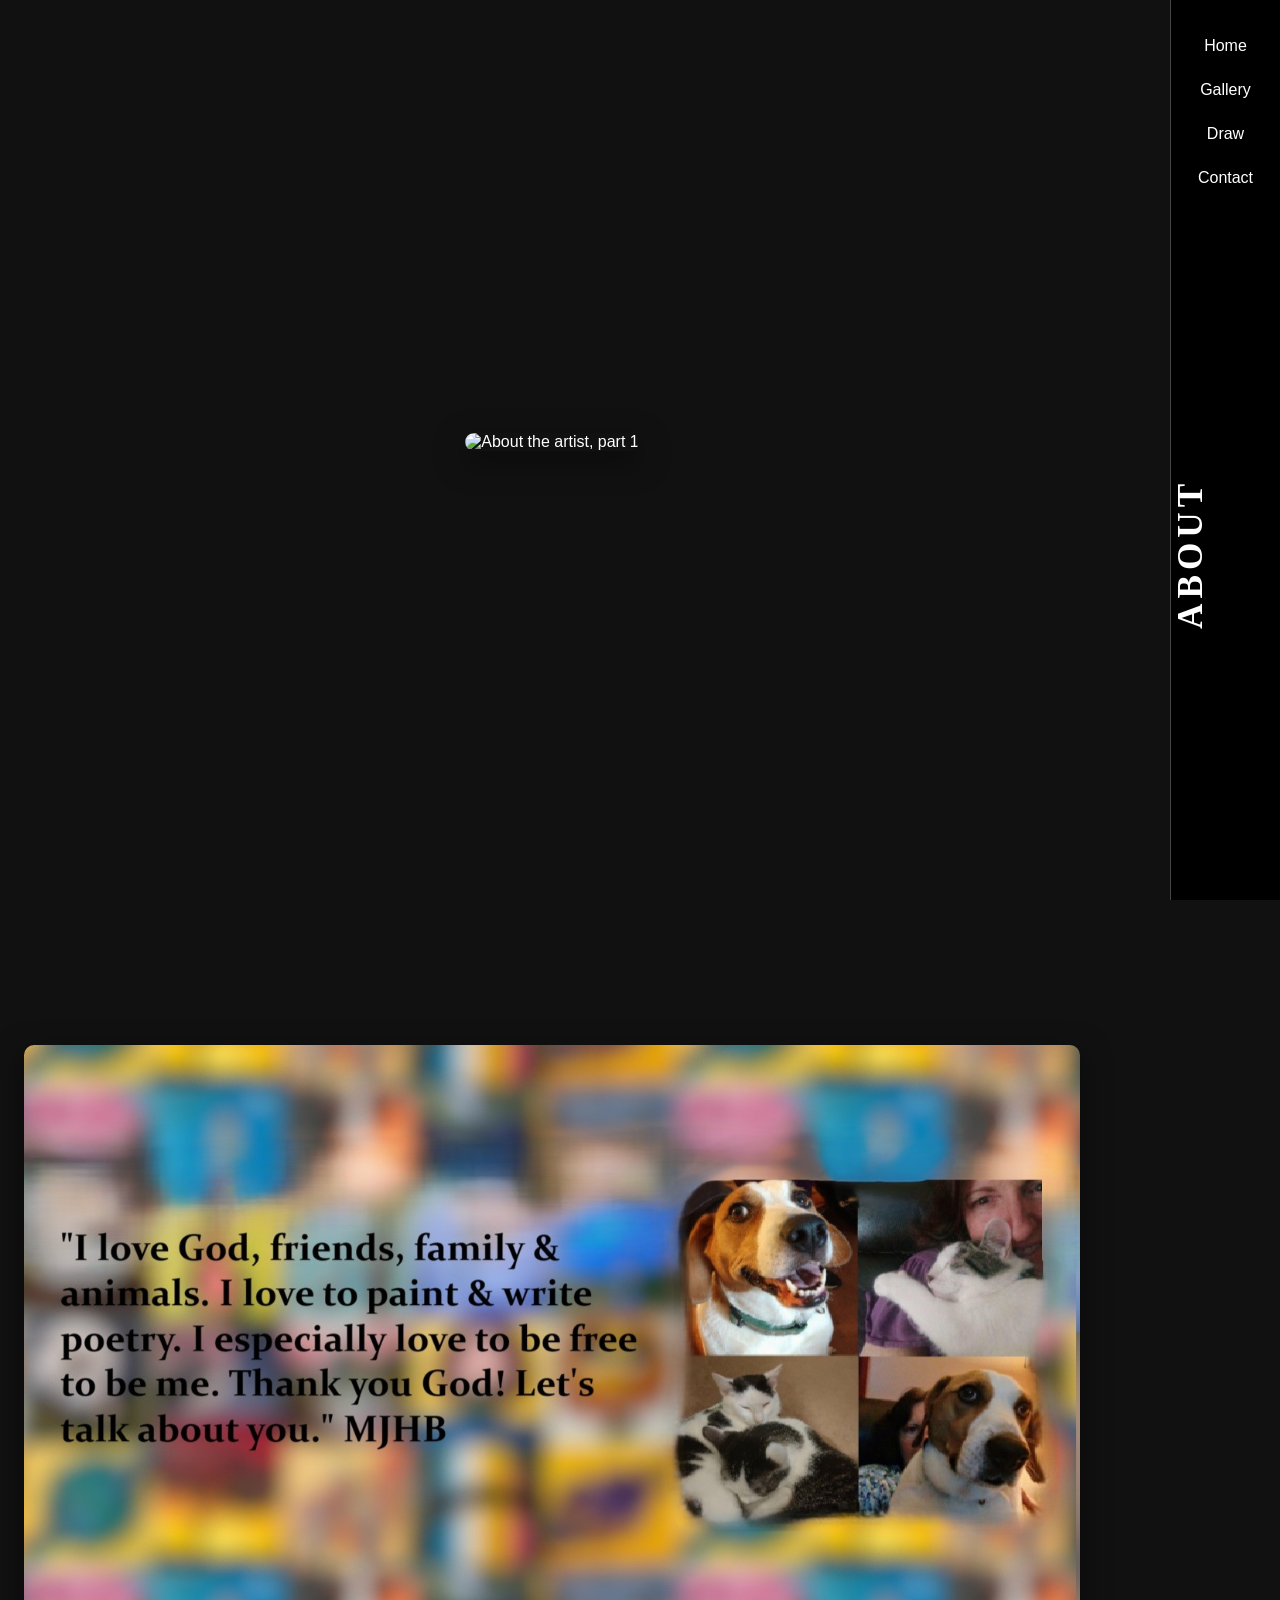
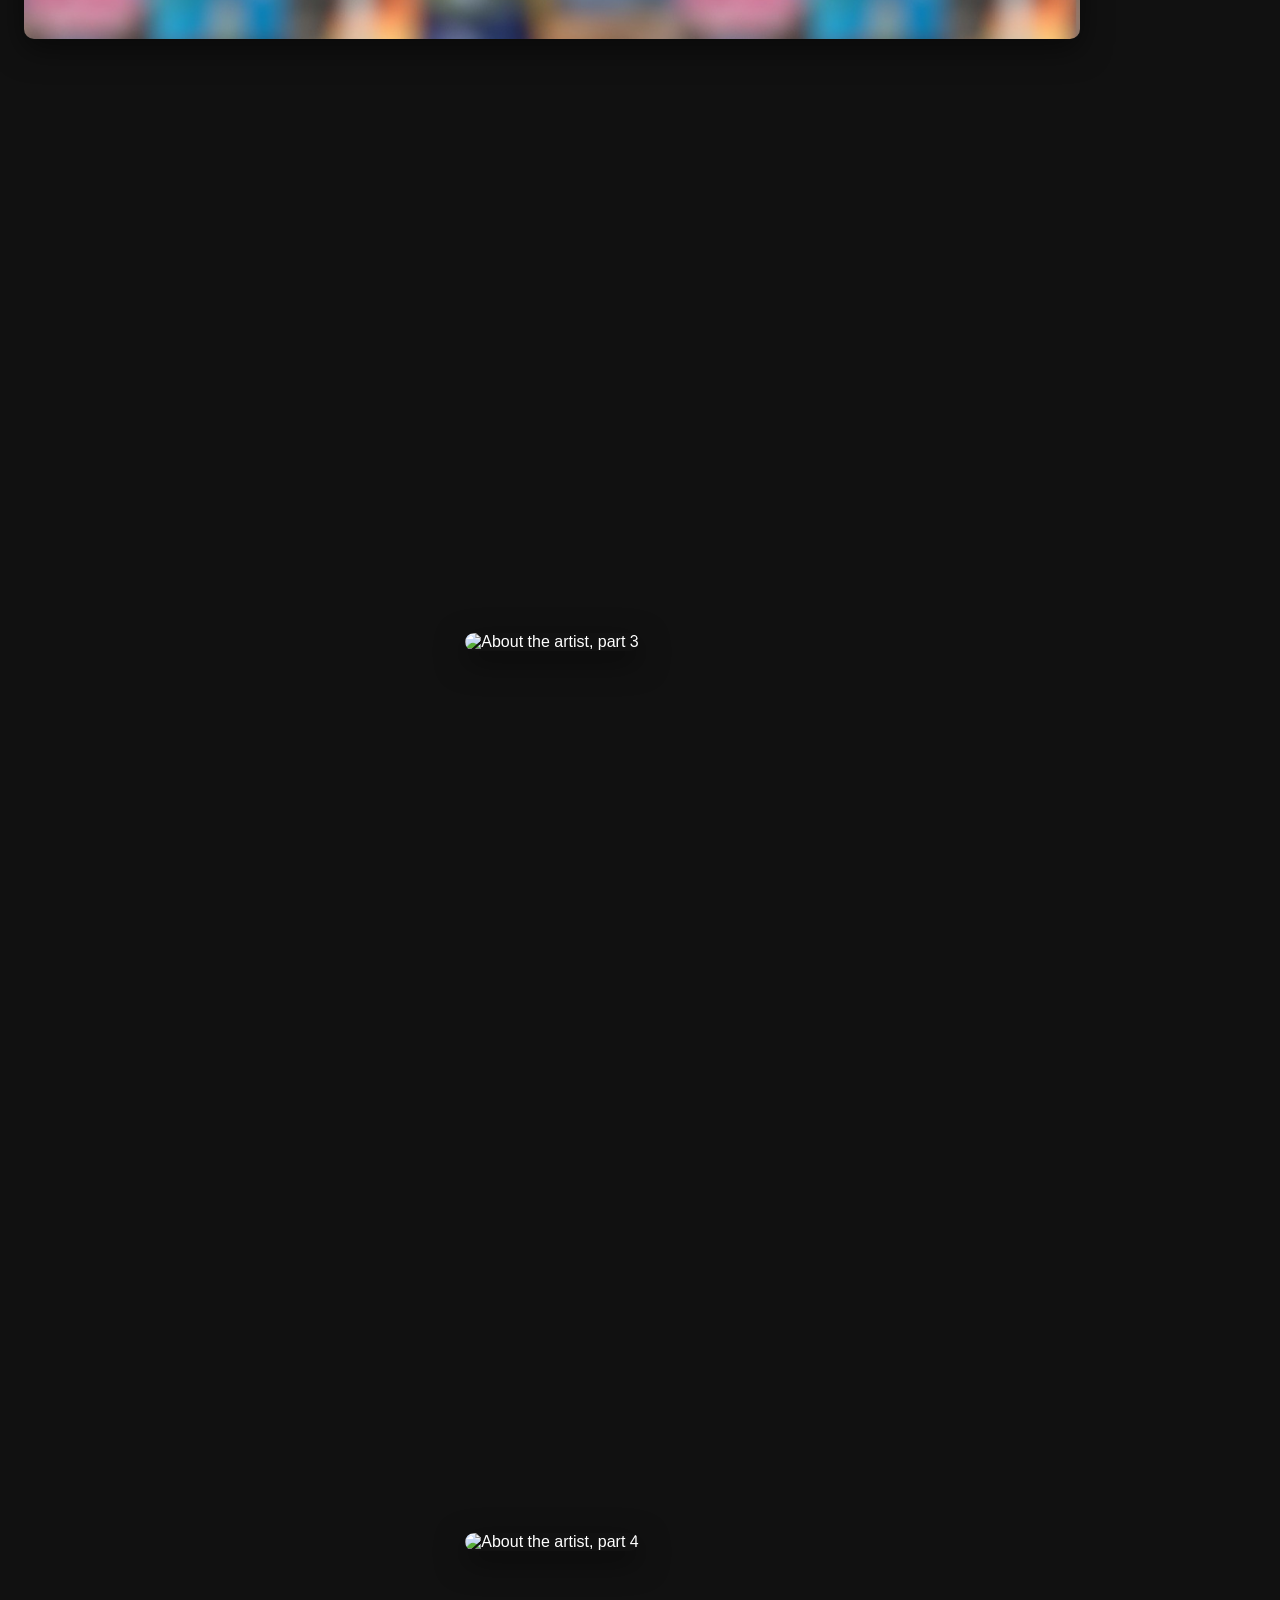
==== commit 17320eb6: "FINAL UPDATE Final update, everything should work." ====
--- a/about.html
+++ b/about.html
@@ -9,14 +9,18 @@
 <body class="scrollable">
 
     <div class="page-container">
-        <main class="main-content">
-            <nav class="main-nav">
+        <!-- Desktop Sidebar -->
+        <aside class="sidebar">
+            <nav class="sidebar-nav">
                 <a href="index.html">Home</a>
                 <a href="gallery.html">Gallery</a>
                 <a href="draw.html">Draw</a>
                 <a href="contact.html">Contact</a>
             </nav>
+            <h1>About</h1>
+        </aside>
 
+        <main class="main-content">
             <!-- Scrolling Image Sections -->
             <div class="about-container">
                 <section class="about-section">
@@ -33,11 +37,6 @@
                 </section>
             </div>
         </main>
-
-        <!-- Desktop Sidebar -->
-        <aside class="sidebar">
-            <h1>About the Artist</h1>
-        </aside>
     </div>
 
     <nav class="mobile-nav">
--- a/assets/style.css
+++ b/assets/style.css
@@ -91,6 +91,7 @@
     z-index: 10;
     background: linear-gradient(to bottom, rgba(0,0,0,0.7), transparent);
     pointer-events: none; /* Let clicks pass through to the canvas */
+    z-index: 1000; /* Extremely high z-index to stay on top */
 }
 
 .home-header h1 {
@@ -143,25 +144,58 @@
 
 .main-content {
   grid-column: 1;
-  padding: 2em;
+  padding: 1.5em;
+  padding-right: 110px; /* Leave space for the fixed sidebar */
 }
 
 .sidebar {
-  grid-column: 2;
+  position: fixed;
+  right: 0;
+  top: 0;
+  width: 110px;
+  height: 100vh;
   background-color: #000;
   border-left: 1px solid #444;
-  writing-mode: vertical-rl;
   text-align: center;
-  transform: rotate(180deg);
-  padding: 2em 0;
+  z-index: 1000;
+  display: flex;
+  flex-direction: column;
+  padding: 2em 0; /* Consistent padding at top and bottom */
+  box-sizing: border-box;
+}
+
+.sidebar-nav {
+  display: flex;
+  flex-direction: column;
+  gap: 1em;
+  margin-bottom: 3em; /* Space between links and the title below */
+}
+
+.sidebar-nav a {
+  color: #fff;
+  text-decoration: none;
+  font-size: 1em;
+  font-family: sans-serif;
+  transition: color 0.2s;
+  padding: 5px 0;
+}
+
+.sidebar-nav a:hover {
+  color: #ffe066;
 }
 
 .sidebar h1 {
-  margin: 0;
-  font-size: 2.5em;
+  margin: 0; /* Positioned right after the nav */
+  font-size: 2.2em;
   font-family: 'Constantia', serif;
   letter-spacing: 5px;
   text-transform: uppercase;
+  writing-mode: vertical-rl;
+  transform: rotate(180deg);
+  pointer-events: none;
+  flex-grow: 1; /* Allows it to take up the remaining space */
+  display: flex;
+  justify-content: center;
 }
 
 .main-nav {
@@ -463,78 +497,92 @@
     border-radius: 10px;
     max-width: 800px;
     margin: 0 auto;
-    background-color: rgba(0, 0, 0, 0.7); /* Dark background for readability */
+    background-color: rgba(0, 0, 0, 0.85); /* More opaque for better readability */
+    color: #ffe066; /* Gold text for high contrast */
     box-shadow: 0 0 20px rgba(0,0,0,0.5);
 }
 
 .contact-container h2 {
     color: #ffe066;
     text-align: center;
-    font-size: 2em;
-    margin-bottom: 1em;
+    font-size: 1.5em;
+    margin-bottom: 0.5em;
+    margin-top: 0;
 }
 
 .form-group {
-    margin-bottom: 1.5em;
+    margin-bottom: 0.8em;
 }
 
 .form-group label {
     display: block;
-    margin-bottom: 0.5em;
-    color: #ccc;
+    margin-bottom: 0.2em;
+    color: #ffe066; /* Matching gold for high contrast */
+    font-size: 0.9em;
 }
 
 .form-group input,
 .form-group textarea {
     width: 100%;
-    padding: 0.8em;
+    padding: 0.6em;
     border: 1px solid #555;
     background-color: #222;
     color: #fff;
     border-radius: 5px;
-    font-size: 1em;
+    font-size: 0.9em;
     box-sizing: border-box;
 }
 
 .submit-btn {
     display: block;
     width: 100%;
-    padding: 1em;
+    padding: 0.8em;
     background-color: #ffe066;
     color: #000;
     border: none;
     border-radius: 5px;
-    font-size: 1.2em;
+    font-size: 1.1em;
     cursor: pointer;
     transition: background-color 0.2s;
 }
 
-.submit-btn:hover {
-    background-color: #fff;
-}
-
-#form-status {
+.email-note {
+    display: block;
+    text-align: center;
+    font-size: 0.75em;
+    color: #888;
+    margin-top: 5px;
+}
+
+.contact-details {
     margin-top: 1.5em;
-    text-align: center;
-    font-size: 1.1em;
-}
-
-.contact-details {
-    margin-top: 3em;
-    padding-top: 2em;
+    padding-top: 1em;
     border-top: 1px solid #444;
     text-align: center;
-    color: #ccc;
+    color: #ffe066; /* Highly readable gold */
 }
 
 .contact-details h3 {
     color: #ffe066;
-    margin-bottom: 1em;
+    margin-bottom: 0.5em;
+    font-size: 1.2em;
 }
 
 .contact-details p {
-    margin: 0.5em 0;
-    font-size: 1.1em;
+    margin: 0.2em 0;
+    font-size: 1em;
+}
+
+/* --- Visit Counter Style --- */
+#visit-counter {
+    position: fixed;
+    bottom: 20px;
+    left: 20px;
+    font-family: 'Courier New', Courier, monospace;
+    font-size: 0.8em;
+    color: #ffe066; /* Gold/Yellow as requested */
+    opacity: 0.7;
+    z-index: 1000;
 }
 
 .contact-details a {
